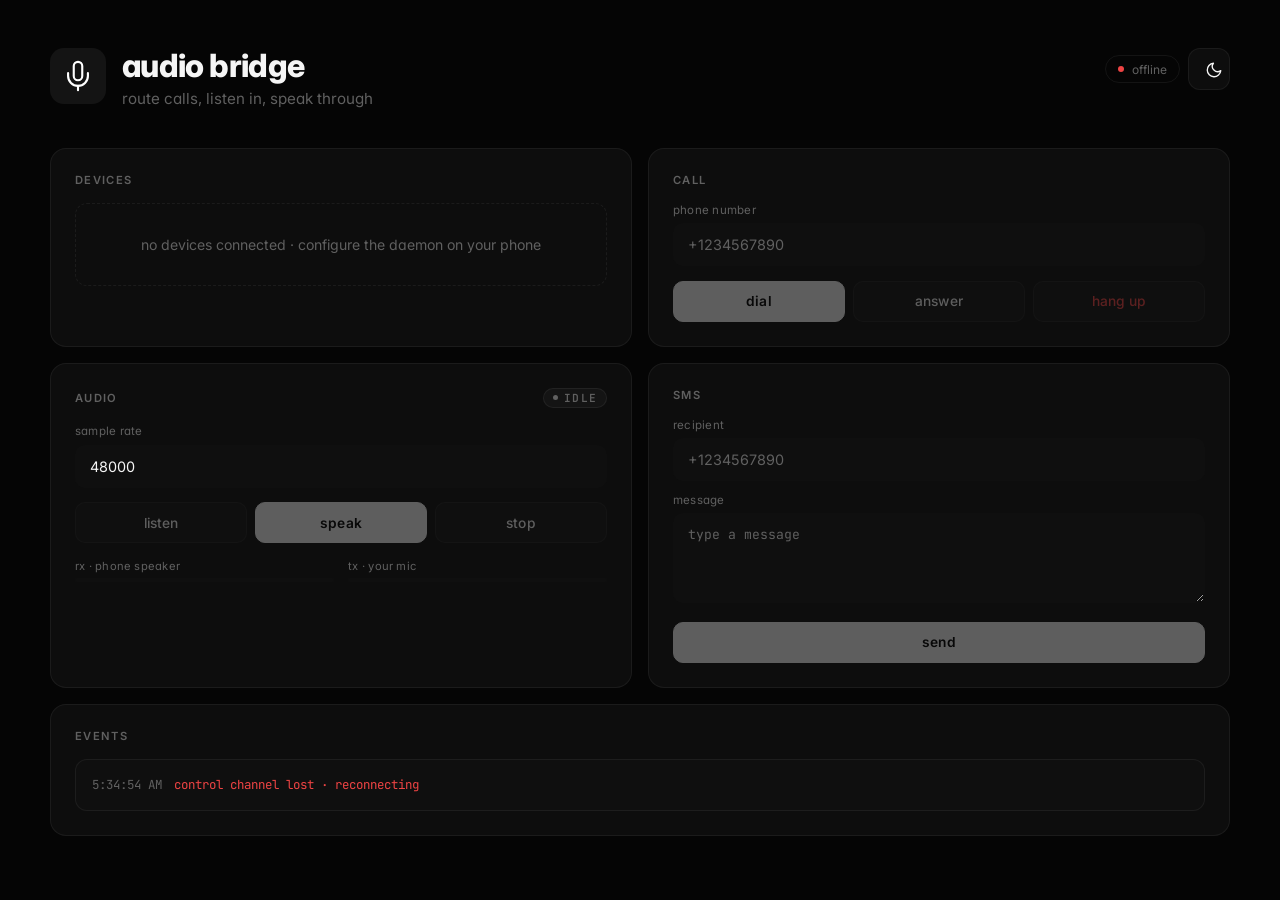
==== server/dashboard.html @ 8f875ea7 "Add web dashboard; enhance build, server, zygisk Adds a full web dashboard (server/dashboard.html) a" ====
<!DOCTYPE html>
<html lang="en" data-theme="dark">
<head>
<meta charset="UTF-8">
<meta name="viewport" content="width=device-width, initial-scale=1.0">
<title>audio bridge</title>
<style>
  @import url('https://fonts.googleapis.com/css2?family=Inter:wght@400;500;600;700;800&family=JetBrains+Mono:wght@400;500&display=swap');

  :root[data-theme='dark'] {
    --bg: #050505;
    --card: #0d0d0d;
    --card-hover: #111;
    --border: rgba(255,255,255,0.06);
    --border-strong: rgba(255,255,255,0.12);
    --text: #f5f5f5;
    --dim: #a0a0a0;
    --muted: #606060;
    --accent: #f5f5f5;
    --accent-text: #000;
    --chip: #141414;
    --chip-hover: #1a1a1a;
    --input-bg: #0f0f0f;
    --danger: #ef4444;
    --good: #4ade80;
  }
  :root[data-theme='light'] {
    --bg: #f7f7f7;
    --card: #ffffff;
    --card-hover: #fafafa;
    --border: rgba(0,0,0,0.08);
    --border-strong: rgba(0,0,0,0.16);
    --text: #0a0a0a;
    --dim: #525252;
    --muted: #8a8a8a;
    --accent: #0a0a0a;
    --accent-text: #fff;
    --chip: #f0f0f0;
    --chip-hover: #e8e8e8;
    --input-bg: #f4f4f4;
    --danger: #dc2626;
    --good: #16a34a;
  }

  * { margin: 0; padding: 0; box-sizing: border-box; }
  html, body { background: var(--bg); color: var(--text); }
  body {
    font-family: 'Inter', system-ui, sans-serif;
    font-feature-settings: 'ss01', 'cv11';
    min-height: 100vh;
    padding: 3rem 2rem 4rem;
    -webkit-font-smoothing: antialiased;
  }

  .wrap { max-width: 1180px; margin: 0 auto; }

  /* ── header ───────────────────────────────────────── */
  .top {
    display: flex; align-items: flex-start; gap: 1rem;
    margin-bottom: 2.5rem;
  }
  .top-icon {
    width: 56px; height: 56px; border-radius: 14px;
    background: var(--chip) url("data:image/svg+xml;utf8,<svg xmlns='http://www.w3.org/2000/svg' viewBox='0 0 24 24' fill='none' stroke='white' stroke-width='1.5' stroke-linecap='round' stroke-linejoin='round'><path d='M12 2a3 3 0 0 0-3 3v7a3 3 0 0 0 6 0V5a3 3 0 0 0-3-3z'/><path d='M19 10v2a7 7 0 0 1-14 0v-2'/><line x1='12' y1='19' x2='12' y2='22'/></svg>") center/60% no-repeat;
    flex-shrink: 0;
  }
  .top-text h1 {
    font-size: 2rem; font-weight: 800; letter-spacing: -0.02em;
    line-height: 1.1; text-transform: lowercase;
  }
  .top-text p {
    font-size: 0.95rem; color: var(--muted); margin-top: 0.35rem;
  }
  .top-right { margin-left: auto; display: flex; gap: 0.5rem; align-items: center; }
  .connection {
    font-size: 0.75rem; color: var(--muted); padding: 0.35rem 0.75rem;
    border: 1px solid var(--border); border-radius: 999px;
    display: flex; align-items: center; gap: 0.5rem;
  }
  .connection .dot { width: 6px; height: 6px; border-radius: 50%; background: var(--muted); }
  .connection.online .dot { background: var(--good); box-shadow: 0 0 6px var(--good); }
  .connection.offline .dot { background: var(--danger); }
  .theme-toggle {
    width: 42px; height: 42px; border-radius: 12px;
    background: var(--card); border: 1px solid var(--border);
    cursor: pointer; display: grid; place-items: center;
    color: var(--text); transition: background 0.15s, border-color 0.15s;
  }
  .theme-toggle:hover { background: var(--chip); border-color: var(--border-strong); }
  .theme-toggle svg { width: 18px; height: 18px; }

  /* ── grid / cards ─────────────────────────────────── */
  .grid {
    display: grid; grid-template-columns: 1fr 1fr; gap: 1rem;
  }
  .card {
    background: var(--card); border: 1px solid var(--border);
    border-radius: 16px; padding: 1.5rem;
    transition: border-color 0.15s, background 0.15s;
  }
  .card:hover { border-color: var(--border-strong); }
  .card.full { grid-column: 1 / -1; }

  .label {
    font-size: 0.7rem; font-weight: 600; color: var(--muted);
    text-transform: uppercase; letter-spacing: 0.12em;
    margin-bottom: 1rem;
  }

  /* ── form controls ────────────────────────────────── */
  .field { margin-bottom: 0.75rem; }
  .field label {
    display: block; font-size: 0.72rem; color: var(--muted);
    text-transform: lowercase; letter-spacing: 0.02em;
    margin-bottom: 0.4rem;
  }
  input[type=text], input[type=tel], input[type=number], textarea {
    width: 100%; background: var(--input-bg); border: 1px solid transparent;
    border-radius: 10px; padding: 0.75rem 0.9rem;
    color: var(--text); font-family: inherit; font-size: 0.9rem;
    outline: none; transition: border-color 0.15s, background 0.15s;
  }
  input::placeholder, textarea::placeholder { color: var(--muted); }
  input:focus, textarea:focus { border-color: var(--border-strong); background: var(--chip); }
  textarea { resize: vertical; min-height: 90px; font-family: 'JetBrains Mono', monospace; font-size: 0.82rem; }

  /* ── buttons ──────────────────────────────────────── */
  .btn-row { display: flex; gap: 0.5rem; margin-top: 0.9rem; flex-wrap: wrap; }
  button {
    flex: 1; min-width: 0; padding: 0.72rem 1rem;
    border: 1px solid var(--border); border-radius: 10px;
    background: var(--chip); color: var(--text);
    font-family: inherit; font-weight: 500; font-size: 0.86rem;
    cursor: pointer; transition: all 0.15s;
    text-transform: lowercase; letter-spacing: 0.01em;
  }
  button:hover:not(:disabled) { background: var(--chip-hover); border-color: var(--border-strong); }
  button:active:not(:disabled) { transform: translateY(1px); }
  button:disabled { opacity: 0.35; cursor: not-allowed; }

  .btn-primary {
    background: var(--accent); color: var(--accent-text);
    border-color: var(--accent); font-weight: 600;
  }
  .btn-primary:hover:not(:disabled) { background: var(--accent); border-color: var(--accent); filter: brightness(0.92); }
  .btn-danger { color: var(--danger); }
  .btn-danger:hover:not(:disabled) { background: rgba(239,68,68,0.08); border-color: rgba(239,68,68,0.3); }

  /* ── device list ──────────────────────────────────── */
  .devices { display: flex; flex-direction: column; gap: 0.5rem; }
  .device {
    padding: 0.85rem 1rem; border: 1px solid var(--border);
    border-radius: 12px; cursor: pointer; transition: all 0.15s;
    background: var(--chip);
  }
  .device:hover { background: var(--chip-hover); border-color: var(--border-strong); }
  .device.selected {
    border-color: var(--text); background: var(--chip-hover);
  }
  .device-name { font-weight: 600; font-size: 0.92rem; }
  .device-meta {
    font-size: 0.72rem; color: var(--muted); margin-top: 0.25rem;
    font-family: 'JetBrains Mono', monospace;
  }
  .device-state {
    font-size: 0.75rem; margin-top: 0.35rem;
    color: var(--dim);
  }
  .device.calling .device-state { color: var(--good); }
  .empty {
    padding: 2rem 1rem; color: var(--muted); font-size: 0.88rem;
    text-align: center; border: 1px dashed var(--border); border-radius: 12px;
  }

  /* ── audio bridge card ────────────────────────────── */
  .row { display: flex; gap: 0.75rem; align-items: flex-end; }
  .row > * { flex: 1; }
  .meters { display: grid; grid-template-columns: 1fr 1fr; gap: 0.9rem; margin-top: 1rem; }
  .meter { }
  .meter-label {
    font-size: 0.7rem; color: var(--muted); text-transform: lowercase;
    margin-bottom: 0.3rem; letter-spacing: 0.02em;
  }
  .meter-bar {
    height: 4px; background: var(--input-bg); border-radius: 999px; overflow: hidden;
  }
  .meter-fill { height: 100%; background: var(--text); width: 0%; transition: width 0.08s linear; }
  .badge {
    font-size: 0.7rem; color: var(--muted); padding: 0.15rem 0.55rem;
    background: var(--chip); border: 1px solid var(--border);
    border-radius: 999px; display: inline-flex; align-items: center; gap: 0.35rem;
    font-family: 'JetBrains Mono', monospace;
  }
  .badge .dot { width: 5px; height: 5px; border-radius: 50%; background: var(--muted); }
  .badge.live .dot { background: var(--good); box-shadow: 0 0 5px var(--good); }

  /* ── log ──────────────────────────────────────────── */
  .log {
    background: var(--input-bg); border: 1px solid var(--border);
    border-radius: 12px; padding: 0.9rem 1rem;
    font-family: 'JetBrains Mono', monospace; font-size: 0.78rem;
    max-height: 240px; overflow-y: auto; color: var(--dim);
    line-height: 1.7;
  }
  .log-entry { word-break: break-word; }
  .log-entry .t { color: var(--muted); margin-right: 0.75rem; }
  .log-entry.event .m { color: var(--good); }
  .log-entry.error .m { color: var(--danger); }
  .log-entry.audio .m { color: #a78bfa; }

  @media (max-width: 820px) {
    body { padding: 1.5rem 1rem 3rem; }
    .grid { grid-template-columns: 1fr; }
    .top-text h1 { font-size: 1.5rem; }
  }
</style>
</head>
<body>
<div class="wrap">

  <!-- header -->
  <div class="top">
    <div class="top-icon"></div>
    <div class="top-text">
      <h1>audio bridge</h1>
      <p>route calls, listen in, speak through</p>
    </div>
    <div class="top-right">
      <div class="connection offline" id="conn"><span class="dot"></span><span id="conn-text">offline</span></div>
      <button class="theme-toggle" id="theme-toggle" title="toggle theme">
        <svg id="icon-moon" viewBox="0 0 24 24" fill="none" stroke="currentColor" stroke-width="1.8" stroke-linecap="round" stroke-linejoin="round">
          <path d="M21 12.79A9 9 0 1 1 11.21 3 7 7 0 0 0 21 12.79z"/>
        </svg>
      </button>
    </div>
  </div>

  <div class="grid">

    <!-- devices -->
    <div class="card">
      <div class="label">devices</div>
      <div class="devices" id="devices">
        <div class="empty">no devices connected · configure the daemon on your phone</div>
      </div>
    </div>

    <!-- calls -->
    <div class="card">
      <div class="label">call</div>
      <div class="field">
        <label>phone number</label>
        <input type="tel" id="phone-number" placeholder="+1234567890">
      </div>
      <div class="btn-row">
        <button class="btn-primary" id="btn-dial" disabled>dial</button>
        <button id="btn-answer" disabled>answer</button>
        <button class="btn-danger" id="btn-hangup" disabled>hang up</button>
      </div>
    </div>

    <!-- audio bridge -->
    <div class="card">
      <div class="label" style="display:flex; align-items:center; justify-content:space-between;">
        <span>audio</span>
        <span class="badge" id="audio-badge"><span class="dot"></span><span id="audio-state">idle</span></span>
      </div>
      <div class="row">
        <div class="field" style="margin:0;">
          <label>sample rate</label>
          <input type="number" id="audio-rate" value="48000" min="8000" max="96000" step="100">
        </div>
      </div>
      <div class="btn-row">
        <button id="btn-listen" disabled>listen</button>
        <button class="btn-primary" id="btn-mic" disabled>speak</button>
        <button id="btn-stop" disabled>stop</button>
      </div>
      <div class="meters">
        <div class="meter">
          <div class="meter-label">rx · phone speaker</div>
          <div class="meter-bar"><div class="meter-fill" id="meter-rx"></div></div>
        </div>
        <div class="meter">
          <div class="meter-label">tx · your mic</div>
          <div class="meter-bar"><div class="meter-fill" id="meter-tx"></div></div>
        </div>
      </div>
    </div>

    <!-- sms -->
    <div class="card">
      <div class="label">sms</div>
      <div class="field">
        <label>recipient</label>
        <input type="tel" id="sms-number" placeholder="+1234567890">
      </div>
      <div class="field">
        <label>message</label>
        <textarea id="sms-message" placeholder="type a message"></textarea>
      </div>
      <div class="btn-row">
        <button class="btn-primary" id="btn-sms" disabled>send</button>
      </div>
    </div>

    <!-- log -->
    <div class="card full">
      <div class="label">events</div>
      <div class="log" id="log"></div>
    </div>

  </div>
</div>

<script>
// ─── theme toggle ────────────────────────────────────────────────
const themeBtn = document.getElementById('theme-toggle');
const iconMoon = document.getElementById('icon-moon');
const savedTheme = localStorage.getItem('ab-theme') || 'dark';
document.documentElement.setAttribute('data-theme', savedTheme);
function paintThemeIcon() {
  const t = document.documentElement.getAttribute('data-theme');
  iconMoon.innerHTML = t === 'dark'
    ? '<path d="M21 12.79A9 9 0 1 1 11.21 3 7 7 0 0 0 21 12.79z"/>'
    : '<circle cx="12" cy="12" r="4"/><path d="M12 2v2M12 20v2M4.93 4.93l1.41 1.41M17.66 17.66l1.41 1.41M2 12h2M20 12h2M4.93 19.07l1.41-1.41M17.66 6.34l1.41-1.41"/>';
}
paintThemeIcon();
themeBtn.onclick = () => {
  const t = document.documentElement.getAttribute('data-theme');
  const next = t === 'dark' ? 'light' : 'dark';
  document.documentElement.setAttribute('data-theme', next);
  localStorage.setItem('ab-theme', next);
  paintThemeIcon();
};

// ─── event log ───────────────────────────────────────────────────
function addLog(msg, type='info') {
  const area = document.getElementById('log');
  const entry = document.createElement('div');
  entry.className = 'log-entry ' + type;
  const t = new Date().toLocaleTimeString();
  entry.innerHTML = `<span class="t">${t}</span><span class="m">${msg}</span>`;
  area.appendChild(entry);
  area.scrollTop = area.scrollHeight;
  while (area.childElementCount > 250) area.removeChild(area.firstChild);
}

// ─── control ws ──────────────────────────────────────────────────
let ws = null;
let selectedDevice = null;

function setConn(online) {
  const el = document.getElementById('conn');
  el.className = 'connection ' + (online ? 'online' : 'offline');
  document.getElementById('conn-text').textContent = online ? 'online' : 'offline';
}

function updateButtons() {
  const has = !!selectedDevice;
  for (const id of ['btn-dial','btn-answer','btn-hangup','btn-sms','btn-listen','btn-mic']) {
    document.getElementById(id).disabled = !has;
  }
}

function renderDevices(devices) {
  const container = document.getElementById('devices');
  if (!devices || devices.length === 0) {
    container.innerHTML = '<div class="empty">no devices connected · configure the daemon on your phone</div>';
    selectedDevice = null;
    updateButtons();
    return;
  }
  let foundSelected = false;
  container.innerHTML = '';
  for (const d of devices) {
    if (selectedDevice === d.id) foundSelected = true;
    const item = document.createElement('div');
    const calling = d.state && d.state !== 'IDLE';
    item.className = 'device' + (selectedDevice === d.id ? ' selected' : '') + (calling ? ' calling' : '');
    item.innerHTML =
      `<div class="device-name">${d.name || d.id}</div>` +
      `<div class="device-meta">${d.id}${d.android ? ' · android ' + d.android : ''}</div>` +
      `<div class="device-state">${(d.state || 'idle').toLowerCase()}${d.number ? ' · ' + d.number : ''}</div>`;
    item.onclick = () => { selectedDevice = d.id; renderDevices(devices); updateButtons(); };
    container.appendChild(item);
  }
  if (!foundSelected) { selectedDevice = devices[0].id; renderDevices(devices); }
  updateButtons();
}

function connectUI() {
  const proto = location.protocol === 'https:' ? 'wss' : 'ws';
  ws = new WebSocket(proto + '://' + location.host + '/ws/ui');
  ws.onopen = () => { setConn(true); addLog('control channel open', 'event'); };
  ws.onclose = () => { setConn(false); addLog('control channel lost · reconnecting', 'error'); setTimeout(connectUI, 3000); };
  ws.onmessage = (e) => {
    const data = JSON.parse(e.data);
    if (data.type === 'state_update') renderDevices(data.devices);
    else if (data.event || data.type) addLog(JSON.stringify(data), 'event');
  };
}

document.getElementById('btn-dial').onclick = () => {
  const num = document.getElementById('phone-number').value.trim();
  if (!num || !selectedDevice) return;
  ws.send(JSON.stringify({ command: 'dial', device_id: selectedDevice, number: num }));
  addLog(`dial → ${num}`);
};
document.getElementById('btn-answer').onclick = () => {
  if (!selectedDevice) return;
  ws.send(JSON.stringify({ command: 'answer', device_id: selectedDevice }));
};
document.getElementById('btn-hangup').onclick = () => {
  if (!selectedDevice) return;
  ws.send(JSON.stringify({ command: 'hangup', device_id: selectedDevice }));
};
document.getElementById('btn-sms').onclick = () => {
  const num = document.getElementById('sms-number').value.trim();
  const msg = document.getElementById('sms-message').value.trim();
  if (!num || !msg || !selectedDevice) return;
  ws.send(JSON.stringify({ command: 'send_sms', device_id: selectedDevice, number: num, message: msg }));
  document.getElementById('sms-message').value = '';
  addLog(`sms → ${num}`);
};

// ─── audio ───────────────────────────────────────────────────────
let audioWs = null;
let audioCtx = null;
let playNode = null;
let micStream = null;
let micNode = null;
let playHead = 0;

function setAudioState(label) {
  const b = document.getElementById('audio-badge');
  document.getElementById('audio-state').textContent = label;
  b.classList.toggle('live', label !== 'idle');
}

function peakMeter(id, pcm16) {
  let peak = 0;
  for (let i = 0; i < pcm16.length; i++) {
    const v = Math.abs(pcm16[i]);
    if (v > peak) peak = v;
  }
  const pct = Math.min(100, (peak / 32768) * 200);
  document.getElementById(id).style.width = pct + '%';
}

async function ensureAudioCtx(rate) {
  if (audioCtx && audioCtx.sampleRate === rate) return;
  if (audioCtx) await audioCtx.close();
  audioCtx = new (window.AudioContext || window.webkitAudioContext)({ sampleRate: rate });
  const workletSrc = `
    class MicProc extends AudioWorkletProcessor {
      process(inputs) {
        const ch = inputs[0][0];
        if (!ch) return true;
        const out = new Int16Array(ch.length);
        for (let i = 0; i < ch.length; i++) {
          let s = Math.max(-1, Math.min(1, ch[i]));
          out[i] = s < 0 ? s * 0x8000 : s * 0x7fff;
        }
        this.port.postMessage(out.buffer, [out.buffer]);
        return true;
      }
    }
    registerProcessor('mic-proc', MicProc);
  `;
  const blob = new Blob([workletSrc], { type: 'application/javascript' });
  await audioCtx.audioWorklet.addModule(URL.createObjectURL(blob));
  playNode = audioCtx.createGain();
  playNode.connect(audioCtx.destination);
}

function scheduleRxPCM(pcm16, rate) {
  if (!audioCtx) return;
  const buf = audioCtx.createBuffer(1, pcm16.length, rate);
  const data = buf.getChannelData(0);
  for (let i = 0; i < pcm16.length; i++) data[i] = pcm16[i] / 32768;
  const src = audioCtx.createBufferSource();
  src.buffer = buf;
  src.connect(playNode);
  const now = audioCtx.currentTime;
  if (playHead < now + 0.05) playHead = now + 0.05;
  src.start(playHead);
  playHead += buf.duration;
}

async function startAudio(withMic) {
  if (!selectedDevice) return;
  const rate = parseInt(document.getElementById('audio-rate').value, 10) || 48000;
  await ensureAudioCtx(rate);
  if (audioCtx.state === 'suspended') await audioCtx.resume();

  const proto = location.protocol === 'https:' ? 'wss' : 'ws';
  const url = proto + '://' + location.host + '/ws/audio/' + selectedDevice +
              '?rate=' + rate + '&dir=' + (withMic ? 'both' : 'listen');
  audioWs = new WebSocket(url);
  audioWs.binaryType = 'arraybuffer';
  audioWs.onopen = () => {
    addLog(`audio stream open @ ${rate}Hz (${withMic ? 'duplex' : 'listen'})`, 'audio');
    setAudioState(withMic ? 'duplex' : 'listen');
  };
  audioWs.onclose = () => { addLog('audio stream closed', 'audio'); stopAudio(); };
  audioWs.onerror = () => { addLog('audio stream error', 'error'); };
  audioWs.onmessage = (e) => {
    const pcm = new Int16Array(e.data);
    peakMeter('meter-rx', pcm);
    scheduleRxPCM(pcm, rate);
  };

  if (withMic) {
    micStream = await navigator.mediaDevices.getUserMedia({
      audio: { echoCancellation: true, noiseSuppression: true, sampleRate: rate, channelCount: 1 }
    });
    const source = audioCtx.createMediaStreamSource(micStream);
    micNode = new AudioWorkletNode(audioCtx, 'mic-proc');
    micNode.port.onmessage = (ev) => {
      const pcm = new Int16Array(ev.data);
      peakMeter('meter-tx', pcm);
      if (audioWs && audioWs.readyState === WebSocket.OPEN) audioWs.send(ev.data);
    };
    source.connect(micNode);
  }

  document.getElementById('btn-stop').disabled = false;
  document.getElementById('btn-listen').disabled = true;
  document.getElementById('btn-mic').disabled = true;
}

function stopAudio() {
  if (audioWs) { try { audioWs.close(); } catch (e) {} audioWs = null; }
  if (micNode) { try { micNode.disconnect(); } catch (e) {} micNode = null; }
  if (micStream) { micStream.getTracks().forEach(t => t.stop()); micStream = null; }
  playHead = 0;
  setAudioState('idle');
  document.getElementById('btn-stop').disabled = true;
  document.getElementById('btn-listen').disabled = !selectedDevice;
  document.getElementById('btn-mic').disabled = !selectedDevice;
  document.getElementById('meter-rx').style.width = '0%';
  document.getElementById('meter-tx').style.width = '0%';
}

document.getElementById('btn-listen').onclick = () => startAudio(false);
document.getElementById('btn-mic').onclick = () => startAudio(true);
document.getElementById('btn-stop').onclick = () => stopAudio();

connectUI();
</script>
</body>
</html>
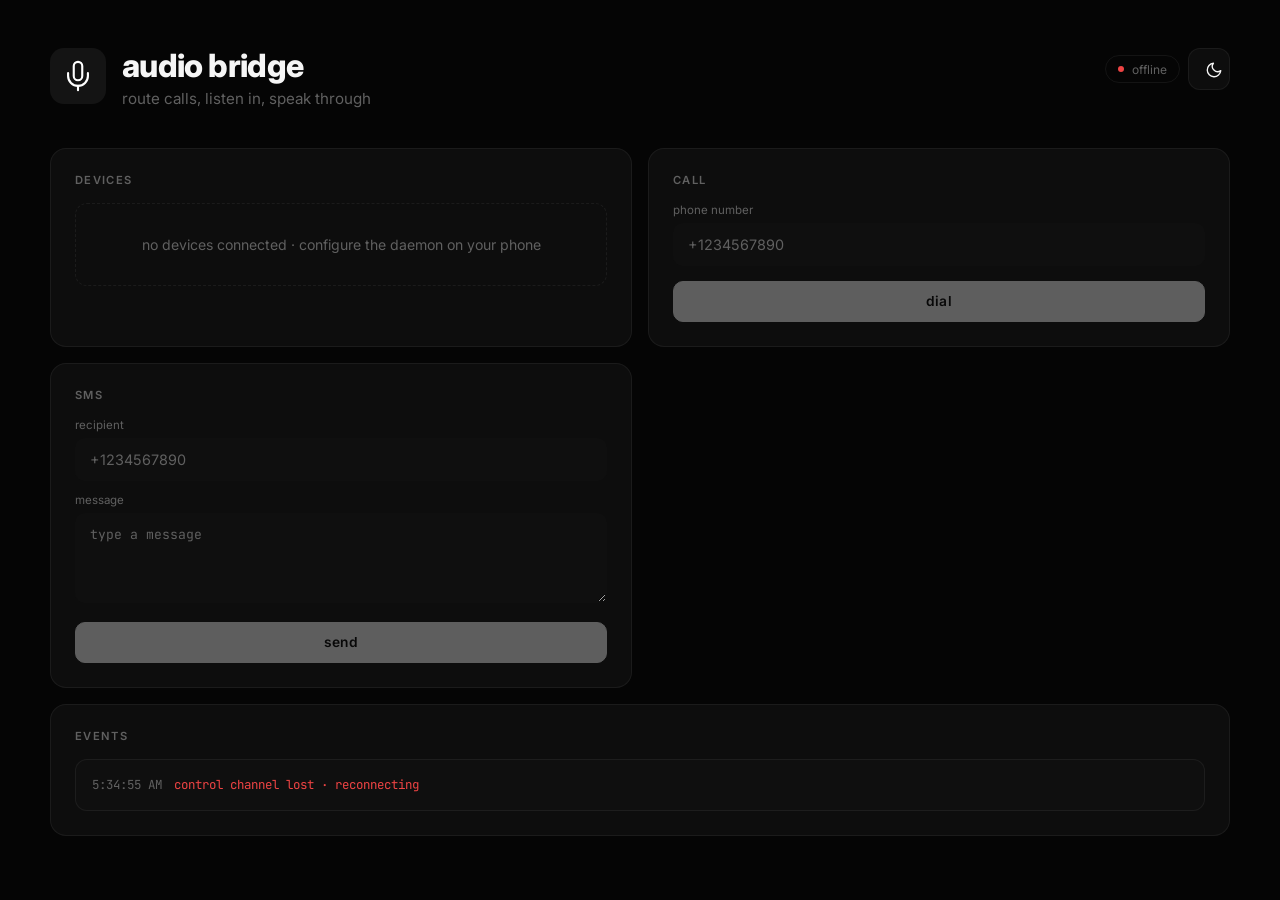
==== commit 46ae6f51: "Support call mute, richer call state, UI updates Add mute support and a richer call-state machine ac" ====
--- a/server/dashboard.html
+++ b/server/dashboard.html
@@ -8,217 +8,184 @@
   @import url('https://fonts.googleapis.com/css2?family=Inter:wght@400;500;600;700;800&family=JetBrains+Mono:wght@400;500&display=swap');
 
   :root[data-theme='dark'] {
-    --bg: #050505;
-    --card: #0d0d0d;
-    --card-hover: #111;
-    --border: rgba(255,255,255,0.06);
-    --border-strong: rgba(255,255,255,0.12);
-    --text: #f5f5f5;
-    --dim: #a0a0a0;
-    --muted: #606060;
-    --accent: #f5f5f5;
-    --accent-text: #000;
-    --chip: #141414;
-    --chip-hover: #1a1a1a;
-    --input-bg: #0f0f0f;
-    --danger: #ef4444;
-    --good: #4ade80;
+    --bg: #050505; --card: #0d0d0d; --card-hover: #111;
+    --border: rgba(255,255,255,0.06); --border-strong: rgba(255,255,255,0.12);
+    --text: #f5f5f5; --dim: #a0a0a0; --muted: #606060;
+    --accent: #f5f5f5; --accent-text: #000;
+    --chip: #141414; --chip-hover: #1a1a1a; --input-bg: #0f0f0f;
+    --danger: #ef4444; --good: #4ade80; --warn: #f59e0b;
+    --scrim: rgba(0,0,0,0.7);
   }
   :root[data-theme='light'] {
-    --bg: #f7f7f7;
-    --card: #ffffff;
-    --card-hover: #fafafa;
-    --border: rgba(0,0,0,0.08);
-    --border-strong: rgba(0,0,0,0.16);
-    --text: #0a0a0a;
-    --dim: #525252;
-    --muted: #8a8a8a;
-    --accent: #0a0a0a;
-    --accent-text: #fff;
-    --chip: #f0f0f0;
-    --chip-hover: #e8e8e8;
-    --input-bg: #f4f4f4;
-    --danger: #dc2626;
-    --good: #16a34a;
+    --bg: #f7f7f7; --card: #ffffff; --card-hover: #fafafa;
+    --border: rgba(0,0,0,0.08); --border-strong: rgba(0,0,0,0.16);
+    --text: #0a0a0a; --dim: #525252; --muted: #8a8a8a;
+    --accent: #0a0a0a; --accent-text: #fff;
+    --chip: #f0f0f0; --chip-hover: #e8e8e8; --input-bg: #f4f4f4;
+    --danger: #dc2626; --good: #16a34a; --warn: #d97706;
+    --scrim: rgba(255,255,255,0.6);
   }
 
   * { margin: 0; padding: 0; box-sizing: border-box; }
   html, body { background: var(--bg); color: var(--text); }
-  body {
-    font-family: 'Inter', system-ui, sans-serif;
-    font-feature-settings: 'ss01', 'cv11';
-    min-height: 100vh;
-    padding: 3rem 2rem 4rem;
-    -webkit-font-smoothing: antialiased;
-  }
-
+  body { font-family: 'Inter', system-ui, sans-serif; min-height: 100vh;
+         padding: 3rem 2rem 4rem; -webkit-font-smoothing: antialiased; }
   .wrap { max-width: 1180px; margin: 0 auto; }
 
-  /* ── header ───────────────────────────────────────── */
-  .top {
-    display: flex; align-items: flex-start; gap: 1rem;
-    margin-bottom: 2.5rem;
-  }
-  .top-icon {
-    width: 56px; height: 56px; border-radius: 14px;
-    background: var(--chip) url("data:image/svg+xml;utf8,<svg xmlns='http://www.w3.org/2000/svg' viewBox='0 0 24 24' fill='none' stroke='white' stroke-width='1.5' stroke-linecap='round' stroke-linejoin='round'><path d='M12 2a3 3 0 0 0-3 3v7a3 3 0 0 0 6 0V5a3 3 0 0 0-3-3z'/><path d='M19 10v2a7 7 0 0 1-14 0v-2'/><line x1='12' y1='19' x2='12' y2='22'/></svg>") center/60% no-repeat;
-    flex-shrink: 0;
-  }
-  .top-text h1 {
-    font-size: 2rem; font-weight: 800; letter-spacing: -0.02em;
-    line-height: 1.1; text-transform: lowercase;
-  }
-  .top-text p {
-    font-size: 0.95rem; color: var(--muted); margin-top: 0.35rem;
-  }
+  /* header */
+  .top { display: flex; align-items: flex-start; gap: 1rem; margin-bottom: 2.5rem; }
+  .top-icon { width: 56px; height: 56px; border-radius: 14px;
+    background: var(--chip) url("data:image/svg+xml;utf8,<svg xmlns='http://www.w3.org/2000/svg' viewBox='0 0 24 24' fill='none' stroke='white' stroke-width='1.5' stroke-linecap='round' stroke-linejoin='round'><path d='M12 2a3 3 0 0 0-3 3v7a3 3 0 0 0 6 0V5a3 3 0 0 0-3-3z'/><path d='M19 10v2a7 7 0 0 1-14 0v-2'/><line x1='12' y1='19' x2='12' y2='22'/></svg>") center/60% no-repeat; flex-shrink: 0; }
+  .top-text h1 { font-size: 2rem; font-weight: 800; letter-spacing: -0.02em;
+                 line-height: 1.1; text-transform: lowercase; }
+  .top-text p { font-size: 0.95rem; color: var(--muted); margin-top: 0.35rem; }
   .top-right { margin-left: auto; display: flex; gap: 0.5rem; align-items: center; }
-  .connection {
-    font-size: 0.75rem; color: var(--muted); padding: 0.35rem 0.75rem;
-    border: 1px solid var(--border); border-radius: 999px;
-    display: flex; align-items: center; gap: 0.5rem;
-  }
+  .connection { font-size: 0.75rem; color: var(--muted);
+    padding: 0.35rem 0.75rem; border: 1px solid var(--border); border-radius: 999px;
+    display: flex; align-items: center; gap: 0.5rem; }
   .connection .dot { width: 6px; height: 6px; border-radius: 50%; background: var(--muted); }
   .connection.online .dot { background: var(--good); box-shadow: 0 0 6px var(--good); }
   .connection.offline .dot { background: var(--danger); }
-  .theme-toggle {
-    width: 42px; height: 42px; border-radius: 12px;
-    background: var(--card); border: 1px solid var(--border);
-    cursor: pointer; display: grid; place-items: center;
-    color: var(--text); transition: background 0.15s, border-color 0.15s;
-  }
+  .theme-toggle { width: 42px; height: 42px; border-radius: 12px;
+    background: var(--card); border: 1px solid var(--border); cursor: pointer;
+    display: grid; place-items: center; color: var(--text); }
   .theme-toggle:hover { background: var(--chip); border-color: var(--border-strong); }
   .theme-toggle svg { width: 18px; height: 18px; }
 
-  /* ── grid / cards ─────────────────────────────────── */
-  .grid {
-    display: grid; grid-template-columns: 1fr 1fr; gap: 1rem;
-  }
-  .card {
-    background: var(--card); border: 1px solid var(--border);
-    border-radius: 16px; padding: 1.5rem;
-    transition: border-color 0.15s, background 0.15s;
-  }
+  /* grid */
+  .grid { display: grid; grid-template-columns: 1fr 1fr; gap: 1rem; }
+  .card { background: var(--card); border: 1px solid var(--border);
+          border-radius: 16px; padding: 1.5rem; transition: border-color 0.15s; }
   .card:hover { border-color: var(--border-strong); }
   .card.full { grid-column: 1 / -1; }
-
-  .label {
-    font-size: 0.7rem; font-weight: 600; color: var(--muted);
-    text-transform: uppercase; letter-spacing: 0.12em;
-    margin-bottom: 1rem;
-  }
-
-  /* ── form controls ────────────────────────────────── */
+  .card.hidden { display: none; }
+
+  .label { font-size: 0.7rem; font-weight: 600; color: var(--muted);
+           text-transform: uppercase; letter-spacing: 0.12em; margin-bottom: 1rem; }
+
+  /* form */
   .field { margin-bottom: 0.75rem; }
-  .field label {
-    display: block; font-size: 0.72rem; color: var(--muted);
-    text-transform: lowercase; letter-spacing: 0.02em;
-    margin-bottom: 0.4rem;
-  }
+  .field label { display: block; font-size: 0.72rem; color: var(--muted);
+                 text-transform: lowercase; margin-bottom: 0.4rem; }
   input[type=text], input[type=tel], input[type=number], textarea {
     width: 100%; background: var(--input-bg); border: 1px solid transparent;
-    border-radius: 10px; padding: 0.75rem 0.9rem;
-    color: var(--text); font-family: inherit; font-size: 0.9rem;
-    outline: none; transition: border-color 0.15s, background 0.15s;
+    border-radius: 10px; padding: 0.75rem 0.9rem; color: var(--text);
+    font-family: inherit; font-size: 0.9rem; outline: none;
+    transition: border-color 0.15s, background 0.15s;
   }
   input::placeholder, textarea::placeholder { color: var(--muted); }
   input:focus, textarea:focus { border-color: var(--border-strong); background: var(--chip); }
-  textarea { resize: vertical; min-height: 90px; font-family: 'JetBrains Mono', monospace; font-size: 0.82rem; }
-
-  /* ── buttons ──────────────────────────────────────── */
+  textarea { resize: vertical; min-height: 90px;
+             font-family: 'JetBrains Mono', monospace; font-size: 0.82rem; }
+
+  /* buttons */
   .btn-row { display: flex; gap: 0.5rem; margin-top: 0.9rem; flex-wrap: wrap; }
-  button {
-    flex: 1; min-width: 0; padding: 0.72rem 1rem;
+  button { flex: 1; min-width: 0; padding: 0.72rem 1rem;
     border: 1px solid var(--border); border-radius: 10px;
     background: var(--chip); color: var(--text);
     font-family: inherit; font-weight: 500; font-size: 0.86rem;
     cursor: pointer; transition: all 0.15s;
-    text-transform: lowercase; letter-spacing: 0.01em;
-  }
+    text-transform: lowercase; letter-spacing: 0.01em; }
   button:hover:not(:disabled) { background: var(--chip-hover); border-color: var(--border-strong); }
   button:active:not(:disabled) { transform: translateY(1px); }
   button:disabled { opacity: 0.35; cursor: not-allowed; }
-
-  .btn-primary {
-    background: var(--accent); color: var(--accent-text);
-    border-color: var(--accent); font-weight: 600;
-  }
-  .btn-primary:hover:not(:disabled) { background: var(--accent); border-color: var(--accent); filter: brightness(0.92); }
-  .btn-danger { color: var(--danger); }
-  .btn-danger:hover:not(:disabled) { background: rgba(239,68,68,0.08); border-color: rgba(239,68,68,0.3); }
-
-  /* ── device list ──────────────────────────────────── */
+  .btn-primary { background: var(--accent); color: var(--accent-text);
+                 border-color: var(--accent); font-weight: 600; }
+  .btn-primary:hover:not(:disabled) { filter: brightness(0.92); }
+  .btn-danger { color: var(--danger); border-color: rgba(239,68,68,0.25); }
+  .btn-danger:hover:not(:disabled) { background: rgba(239,68,68,0.12); border-color: rgba(239,68,68,0.5); }
+  .btn-good   { color: var(--good); border-color: rgba(74,222,128,0.25); }
+  .btn-good:hover:not(:disabled) { background: rgba(74,222,128,0.12); border-color: rgba(74,222,128,0.5); }
+
+  /* devices */
   .devices { display: flex; flex-direction: column; gap: 0.5rem; }
-  .device {
-    padding: 0.85rem 1rem; border: 1px solid var(--border);
-    border-radius: 12px; cursor: pointer; transition: all 0.15s;
-    background: var(--chip);
-  }
+  .device { padding: 0.85rem 1rem; border: 1px solid var(--border);
+    border-radius: 12px; cursor: pointer; background: var(--chip);
+    position: relative; transition: all 0.15s; }
   .device:hover { background: var(--chip-hover); border-color: var(--border-strong); }
-  .device.selected {
-    border-color: var(--text); background: var(--chip-hover);
-  }
+  .device.selected { border-color: var(--text); background: var(--chip-hover); }
   .device-name { font-weight: 600; font-size: 0.92rem; }
-  .device-meta {
-    font-size: 0.72rem; color: var(--muted); margin-top: 0.25rem;
-    font-family: 'JetBrains Mono', monospace;
-  }
-  .device-state {
-    font-size: 0.75rem; margin-top: 0.35rem;
-    color: var(--dim);
-  }
-  .device.calling .device-state { color: var(--good); }
-  .empty {
-    padding: 2rem 1rem; color: var(--muted); font-size: 0.88rem;
-    text-align: center; border: 1px dashed var(--border); border-radius: 12px;
-  }
-
-  /* ── audio bridge card ────────────────────────────── */
+  .device-meta { font-size: 0.72rem; color: var(--muted); margin-top: 0.25rem;
+                 font-family: 'JetBrains Mono', monospace; }
+  .device-state { font-size: 0.75rem; margin-top: 0.35rem; color: var(--dim); }
+  .device-badge { position: absolute; top: 0.7rem; right: 0.9rem;
+    font-size: 0.7rem; padding: 0.2rem 0.55rem; border-radius: 999px;
+    font-weight: 600; text-transform: lowercase; }
+  .badge-ringing { background: rgba(239,68,68,0.15); color: var(--danger);
+                   border: 1px solid rgba(239,68,68,0.4);
+                   animation: pulse 1.1s ease-in-out infinite; }
+  .badge-dialing { background: rgba(245,158,11,0.15); color: var(--warn);
+                   border: 1px solid rgba(245,158,11,0.4); }
+  .badge-active  { background: rgba(74,222,128,0.15); color: var(--good);
+                   border: 1px solid rgba(74,222,128,0.4); }
+  @keyframes pulse {
+    0%, 100% { opacity: 1; }
+    50%      { opacity: 0.5; }
+  }
+  .empty { padding: 2rem 1rem; color: var(--muted); font-size: 0.88rem;
+           text-align: center; border: 1px dashed var(--border); border-radius: 12px; }
+
+  /* audio card (hidden unless in active call) */
   .row { display: flex; gap: 0.75rem; align-items: flex-end; }
   .row > * { flex: 1; }
   .meters { display: grid; grid-template-columns: 1fr 1fr; gap: 0.9rem; margin-top: 1rem; }
-  .meter { }
-  .meter-label {
-    font-size: 0.7rem; color: var(--muted); text-transform: lowercase;
-    margin-bottom: 0.3rem; letter-spacing: 0.02em;
-  }
-  .meter-bar {
-    height: 4px; background: var(--input-bg); border-radius: 999px; overflow: hidden;
-  }
+  .meter-label { font-size: 0.7rem; color: var(--muted); margin-bottom: 0.3rem; }
+  .meter-bar { height: 4px; background: var(--input-bg); border-radius: 999px; overflow: hidden; }
   .meter-fill { height: 100%; background: var(--text); width: 0%; transition: width 0.08s linear; }
-  .badge {
-    font-size: 0.7rem; color: var(--muted); padding: 0.15rem 0.55rem;
-    background: var(--chip); border: 1px solid var(--border);
-    border-radius: 999px; display: inline-flex; align-items: center; gap: 0.35rem;
-    font-family: 'JetBrains Mono', monospace;
-  }
-  .badge .dot { width: 5px; height: 5px; border-radius: 50%; background: var(--muted); }
-  .badge.live .dot { background: var(--good); box-shadow: 0 0 5px var(--good); }
-
-  /* ── log ──────────────────────────────────────────── */
-  .log {
-    background: var(--input-bg); border: 1px solid var(--border);
-    border-radius: 12px; padding: 0.9rem 1rem;
-    font-family: 'JetBrains Mono', monospace; font-size: 0.78rem;
-    max-height: 240px; overflow-y: auto; color: var(--dim);
-    line-height: 1.7;
-  }
-  .log-entry { word-break: break-word; }
+
+  /* log */
+  .log { background: var(--input-bg); border: 1px solid var(--border);
+         border-radius: 12px; padding: 0.9rem 1rem;
+         font-family: 'JetBrains Mono', monospace; font-size: 0.78rem;
+         max-height: 240px; overflow-y: auto; color: var(--dim); line-height: 1.7; }
   .log-entry .t { color: var(--muted); margin-right: 0.75rem; }
   .log-entry.event .m { color: var(--good); }
   .log-entry.error .m { color: var(--danger); }
   .log-entry.audio .m { color: #a78bfa; }
 
+  /* toasts */
+  .toasts { position: fixed; top: 1rem; right: 1rem; display: flex;
+    flex-direction: column; gap: 0.5rem; z-index: 2000; pointer-events: none; }
+  .toast { background: var(--card); border: 1px solid var(--border);
+    border-radius: 10px; padding: 0.7rem 0.9rem; min-width: 220px; max-width: 380px;
+    font-size: 0.85rem; animation: slideIn 0.2s ease-out;
+    pointer-events: auto; cursor: pointer; }
+  .toast.error { border-color: rgba(239,68,68,0.4); }
+  .toast.event { border-color: rgba(74,222,128,0.3); }
+  .toast .t-title { font-weight: 600; margin-bottom: 0.2rem; }
+  .toast.error .t-title { color: var(--danger); }
+  .toast.event .t-title { color: var(--good); }
+  .toast .t-body { color: var(--dim); font-size: 0.78rem;
+                   font-family: 'JetBrains Mono', monospace; }
+  @keyframes slideIn { from { transform: translateX(20px); opacity: 0; }
+                       to   { transform: translateX(0); opacity: 1; } }
+
+  /* modal */
+  .modal-scrim { position: fixed; inset: 0; background: var(--scrim);
+    display: none; align-items: center; justify-content: center;
+    z-index: 1500; backdrop-filter: blur(4px); }
+  .modal-scrim.open { display: flex; }
+  .modal { background: var(--card); border: 1px solid var(--border-strong);
+    border-radius: 20px; padding: 2rem; min-width: 340px; max-width: 460px; }
+  .modal h2 { font-size: 0.75rem; text-transform: uppercase;
+              letter-spacing: 0.14em; color: var(--muted); margin-bottom: 0.4rem; }
+  .modal .number { font-size: 1.8rem; font-weight: 700; letter-spacing: -0.01em;
+                   margin-bottom: 0.3rem; word-break: break-all; }
+  .modal .sub { font-size: 0.82rem; color: var(--dim); margin-bottom: 1.4rem; }
+  .timer { font-family: 'JetBrains Mono', monospace; font-size: 2.6rem;
+           font-weight: 700; letter-spacing: 0.03em; text-align: center;
+           margin: 0.6rem 0 1.4rem; color: var(--good); }
+
   @media (max-width: 820px) {
     body { padding: 1.5rem 1rem 3rem; }
     .grid { grid-template-columns: 1fr; }
     .top-text h1 { font-size: 1.5rem; }
+    .modal { min-width: 80vw; }
   }
 </style>
 </head>
 <body>
 <div class="wrap">
-
-  <!-- header -->
   <div class="top">
     <div class="top-icon"></div>
     <div class="top-text">
@@ -227,8 +194,9 @@
     </div>
     <div class="top-right">
       <div class="connection offline" id="conn"><span class="dot"></span><span id="conn-text">offline</span></div>
-      <button class="theme-toggle" id="theme-toggle" title="toggle theme">
-        <svg id="icon-moon" viewBox="0 0 24 24" fill="none" stroke="currentColor" stroke-width="1.8" stroke-linecap="round" stroke-linejoin="round">
+      <button class="theme-toggle" id="theme-toggle">
+        <svg id="icon-moon" viewBox="0 0 24 24" fill="none" stroke="currentColor" stroke-width="1.8"
+             stroke-linecap="round" stroke-linejoin="round">
           <path d="M21 12.79A9 9 0 1 1 11.21 3 7 7 0 0 0 21 12.79z"/>
         </svg>
       </button>
@@ -236,8 +204,6 @@
   </div>
 
   <div class="grid">
-
-    <!-- devices -->
     <div class="card">
       <div class="label">devices</div>
       <div class="devices" id="devices">
@@ -245,7 +211,6 @@
       </div>
     </div>
 
-    <!-- calls -->
     <div class="card">
       <div class="label">call</div>
       <div class="field">
@@ -254,17 +219,12 @@
       </div>
       <div class="btn-row">
         <button class="btn-primary" id="btn-dial" disabled>dial</button>
-        <button id="btn-answer" disabled>answer</button>
-        <button class="btn-danger" id="btn-hangup" disabled>hang up</button>
       </div>
     </div>
 
-    <!-- audio bridge -->
-    <div class="card">
-      <div class="label" style="display:flex; align-items:center; justify-content:space-between;">
-        <span>audio</span>
-        <span class="badge" id="audio-badge"><span class="dot"></span><span id="audio-state">idle</span></span>
-      </div>
+    <!-- audio card only visible while a call is ACTIVE -->
+    <div class="card hidden" id="card-audio">
+      <div class="label">audio</div>
       <div class="row">
         <div class="field" style="margin:0;">
           <label>sample rate</label>
@@ -272,53 +232,72 @@
         </div>
       </div>
       <div class="btn-row">
-        <button id="btn-listen" disabled>listen</button>
-        <button class="btn-primary" id="btn-mic" disabled>speak</button>
+        <button id="btn-listen">listen</button>
+        <button class="btn-primary" id="btn-mic">speak</button>
         <button id="btn-stop" disabled>stop</button>
       </div>
       <div class="meters">
-        <div class="meter">
-          <div class="meter-label">rx · phone speaker</div>
-          <div class="meter-bar"><div class="meter-fill" id="meter-rx"></div></div>
-        </div>
-        <div class="meter">
-          <div class="meter-label">tx · your mic</div>
-          <div class="meter-bar"><div class="meter-fill" id="meter-tx"></div></div>
-        </div>
+        <div><div class="meter-label">rx · phone speaker</div>
+             <div class="meter-bar"><div class="meter-fill" id="meter-rx"></div></div></div>
+        <div><div class="meter-label">tx · your mic</div>
+             <div class="meter-bar"><div class="meter-fill" id="meter-tx"></div></div></div>
       </div>
     </div>
 
-    <!-- sms -->
     <div class="card">
       <div class="label">sms</div>
-      <div class="field">
-        <label>recipient</label>
-        <input type="tel" id="sms-number" placeholder="+1234567890">
-      </div>
-      <div class="field">
-        <label>message</label>
-        <textarea id="sms-message" placeholder="type a message"></textarea>
-      </div>
+      <div class="field"><label>recipient</label>
+        <input type="tel" id="sms-number" placeholder="+1234567890"></div>
+      <div class="field"><label>message</label>
+        <textarea id="sms-message" placeholder="type a message"></textarea></div>
       <div class="btn-row">
         <button class="btn-primary" id="btn-sms" disabled>send</button>
       </div>
     </div>
 
-    <!-- log -->
     <div class="card full">
       <div class="label">events</div>
       <div class="log" id="log"></div>
     </div>
-
   </div>
 </div>
 
+<!-- toast host -->
+<div class="toasts" id="toasts"></div>
+
+<!-- incoming call modal -->
+<div class="modal-scrim" id="modal-ring">
+  <div class="modal">
+    <h2>incoming call</h2>
+    <div class="number" id="ring-number">+1234567890</div>
+    <div class="sub" id="ring-device">from device</div>
+    <div class="btn-row">
+      <button class="btn-good"  id="btn-answer">answer</button>
+      <button class="btn-danger" id="btn-reject">reject</button>
+    </div>
+  </div>
+</div>
+
+<!-- in-call modal -->
+<div class="modal-scrim" id="modal-call">
+  <div class="modal">
+    <h2 id="call-dir">outgoing</h2>
+    <div class="number" id="call-number">+1234567890</div>
+    <div class="sub" id="call-device">via device</div>
+    <div class="timer" id="call-timer">00:00</div>
+    <div class="btn-row">
+      <button id="btn-mute">mute</button>
+      <button class="btn-danger" id="btn-hangup">hang up</button>
+    </div>
+  </div>
+</div>
+
 <script>
-// ─── theme toggle ────────────────────────────────────────────────
+/* ─── theme toggle ──────────────────────────────────────── */
 const themeBtn = document.getElementById('theme-toggle');
 const iconMoon = document.getElementById('icon-moon');
-const savedTheme = localStorage.getItem('ab-theme') || 'dark';
-document.documentElement.setAttribute('data-theme', savedTheme);
+document.documentElement.setAttribute('data-theme',
+  localStorage.getItem('ab-theme') || 'dark');
 function paintThemeIcon() {
   const t = document.documentElement.getAttribute('data-theme');
   iconMoon.innerHTML = t === 'dark'
@@ -334,21 +313,32 @@
   paintThemeIcon();
 };
 
-// ─── event log ───────────────────────────────────────────────────
+/* ─── log + toasts ──────────────────────────────────────── */
 function addLog(msg, type='info') {
   const area = document.getElementById('log');
-  const entry = document.createElement('div');
-  entry.className = 'log-entry ' + type;
-  const t = new Date().toLocaleTimeString();
-  entry.innerHTML = `<span class="t">${t}</span><span class="m">${msg}</span>`;
-  area.appendChild(entry);
+  const e = document.createElement('div');
+  e.className = 'log-entry ' + type;
+  e.innerHTML = `<span class="t">${new Date().toLocaleTimeString()}</span>`
+              + `<span class="m">${msg}</span>`;
+  area.appendChild(e);
   area.scrollTop = area.scrollHeight;
   while (area.childElementCount > 250) area.removeChild(area.firstChild);
 }
-
-// ─── control ws ──────────────────────────────────────────────────
+function toast(kind, title, body) {
+  const host = document.getElementById('toasts');
+  const t = document.createElement('div');
+  t.className = 'toast ' + (kind || 'event');
+  t.innerHTML = `<div class="t-title">${title}</div><div class="t-body">${body}</div>`;
+  t.onclick = () => t.remove();
+  host.appendChild(t);
+  setTimeout(() => t.remove(), 6000);
+}
+
+/* ─── state ─────────────────────────────────────────────── */
 let ws = null;
 let selectedDevice = null;
+let devicesById = {};
+let callTimerHandle = null;
 
 function setConn(online) {
   const el = document.getElementById('conn');
@@ -356,196 +346,273 @@
   document.getElementById('conn-text').textContent = online ? 'online' : 'offline';
 }
 
-function updateButtons() {
-  const has = !!selectedDevice;
-  for (const id of ['btn-dial','btn-answer','btn-hangup','btn-sms','btn-listen','btn-mic']) {
-    document.getElementById(id).disabled = !has;
-  }
+function currentCall() {
+  const d = selectedDevice && devicesById[selectedDevice];
+  return (d && d.call) ? d.call : { state: 'IDLE', direction: 'unknown', number: '' };
+}
+
+function fmtDuration(ms) {
+  const s = Math.max(0, Math.floor(ms / 1000));
+  const m = Math.floor(s / 60), r = s % 60;
+  return String(m).padStart(2,'0') + ':' + String(r).padStart(2,'0');
+}
+
+/* ─── modals ────────────────────────────────────────────── */
+function closeAllModals() {
+  document.getElementById('modal-ring').classList.remove('open');
+  document.getElementById('modal-call').classList.remove('open');
+  if (callTimerHandle) { clearInterval(callTimerHandle); callTimerHandle = null; }
+}
+function showRingingModal(dev, call) {
+  document.getElementById('ring-number').textContent = call.number || 'unknown';
+  document.getElementById('ring-device').textContent = 'from ' + (dev.name || dev.id);
+  document.getElementById('modal-ring').classList.add('open');
+  document.getElementById('modal-call').classList.remove('open');
+}
+function showCallModal(dev, call) {
+  document.getElementById('call-dir').textContent =
+    call.direction === 'incoming' ? 'incoming call' : 'outgoing call';
+  document.getElementById('call-number').textContent = call.number || 'unknown';
+  document.getElementById('call-device').textContent = 'via ' + (dev.name || dev.id);
+  document.getElementById('btn-mute').textContent = call.muted ? 'unmute' : 'mute';
+  document.getElementById('modal-call').classList.add('open');
+  document.getElementById('modal-ring').classList.remove('open');
+
+  if (callTimerHandle) clearInterval(callTimerHandle);
+  const started = call.started_at || Date.now();
+  const tick = () => {
+    document.getElementById('call-timer').textContent = fmtDuration(Date.now() - started);
+  };
+  tick();
+  callTimerHandle = setInterval(tick, 500);
+}
+function paintAudioCard(show) {
+  document.getElementById('card-audio').classList.toggle('hidden', !show);
+  if (!show) stopAudio();
+}
+
+/* ─── render ────────────────────────────────────────────── */
+function badge(call) {
+  if (!call || !call.state || call.state === 'IDLE') return '';
+  const cls = { RINGING: 'badge-ringing', DIALING: 'badge-dialing',
+                ACTIVE:  'badge-active' }[call.state] || 'badge-active';
+  return `<div class="device-badge ${cls}">${call.state.toLowerCase()}</div>`;
 }
 
 function renderDevices(devices) {
+  devicesById = {};
+  devices.forEach(d => devicesById[d.id] = d);
+
   const container = document.getElementById('devices');
   if (!devices || devices.length === 0) {
     container.innerHTML = '<div class="empty">no devices connected · configure the daemon on your phone</div>';
     selectedDevice = null;
-    updateButtons();
+    refreshCallUI();
     return;
   }
   let foundSelected = false;
   container.innerHTML = '';
   for (const d of devices) {
     if (selectedDevice === d.id) foundSelected = true;
+    const call = d.call || {};
     const item = document.createElement('div');
-    const calling = d.state && d.state !== 'IDLE';
-    item.className = 'device' + (selectedDevice === d.id ? ' selected' : '') + (calling ? ' calling' : '');
+    item.className = 'device' + (selectedDevice === d.id ? ' selected' : '');
     item.innerHTML =
       `<div class="device-name">${d.name || d.id}</div>` +
       `<div class="device-meta">${d.id}${d.android ? ' · android ' + d.android : ''}</div>` +
-      `<div class="device-state">${(d.state || 'idle').toLowerCase()}${d.number ? ' · ' + d.number : ''}</div>`;
-    item.onclick = () => { selectedDevice = d.id; renderDevices(devices); updateButtons(); };
+      `<div class="device-state">${(call.state || 'idle').toLowerCase()}` +
+        `${call.number ? ' · ' + call.number : ''}</div>` +
+      badge(call);
+    item.onclick = () => { selectedDevice = d.id; renderDevices(devices); };
     container.appendChild(item);
   }
-  if (!foundSelected) { selectedDevice = devices[0].id; renderDevices(devices); }
-  updateButtons();
-}
-
+  if (!foundSelected) selectedDevice = devices[0].id;
+  refreshCallUI();
+}
+
+function refreshCallUI() {
+  const d = selectedDevice && devicesById[selectedDevice];
+  const has = !!d;
+  document.getElementById('btn-dial').disabled = !has;
+  document.getElementById('btn-sms').disabled  = !has;
+
+  if (!has) { closeAllModals(); paintAudioCard(false); return; }
+
+  const call = d.call || { state: 'IDLE' };
+  switch (call.state) {
+    case 'RINGING':
+      if (call.direction === 'incoming') {
+        showRingingModal(d, call);
+      } else {
+        // Outgoing ringing is very brief; treat like dialing
+        closeAllModals();
+      }
+      paintAudioCard(false);
+      break;
+    case 'DIALING':
+      closeAllModals();
+      paintAudioCard(false);
+      break;
+    case 'ACTIVE':
+      showCallModal(d, call);
+      paintAudioCard(true);
+      break;
+    case 'IDLE':
+    default:
+      closeAllModals();
+      paintAudioCard(false);
+  }
+}
+
+/* ─── control WS ────────────────────────────────────────── */
 function connectUI() {
   const proto = location.protocol === 'https:' ? 'wss' : 'ws';
   ws = new WebSocket(proto + '://' + location.host + '/ws/ui');
-  ws.onopen = () => { setConn(true); addLog('control channel open', 'event'); };
-  ws.onclose = () => { setConn(false); addLog('control channel lost · reconnecting', 'error'); setTimeout(connectUI, 3000); };
+  ws.onopen  = () => { setConn(true); addLog('control channel open', 'event'); };
+  ws.onclose = () => { setConn(false); addLog('control channel lost · reconnecting', 'error');
+                       setTimeout(connectUI, 3000); };
   ws.onmessage = (e) => {
     const data = JSON.parse(e.data);
-    if (data.type === 'state_update') renderDevices(data.devices);
-    else if (data.event || data.type) addLog(JSON.stringify(data), 'event');
+    if (data.type === 'state_update') {
+      renderDevices(data.devices);
+    } else if (data.type === 'event') {
+      const k = data.kind, p = data.data || {};
+      if (k === 'error') {
+        const op  = p.op || 'op', code = p.code || '?', msg = p.message || '';
+        toast('error', `${op} failed · ${code}`, msg);
+        addLog(`error · ${op} · ${code}: ${msg}`, 'error');
+      } else if (k === 'call') {
+        addLog(`call · ${p.state}${p.direction ? ' ('+p.direction+')' : ''}`
+               + `${p.number ? ' · ' + p.number : ''}`, 'event');
+      } else if (k === 'sms_received') {
+        toast('event', 'SMS from ' + p.sender, p.message);
+        addLog(`sms from ${p.sender}: ${p.message}`, 'event');
+      } else if (k === 'sms_sent') {
+        addLog(`sms sent · ${p.result || 'ok'}`, 'event');
+      }
+    }
   };
 }
+
+function cmd(o) { if (ws && ws.readyState === WebSocket.OPEN) ws.send(JSON.stringify(o)); }
 
 document.getElementById('btn-dial').onclick = () => {
   const num = document.getElementById('phone-number').value.trim();
   if (!num || !selectedDevice) return;
-  ws.send(JSON.stringify({ command: 'dial', device_id: selectedDevice, number: num }));
+  cmd({ command: 'dial', device_id: selectedDevice, number: num });
   addLog(`dial → ${num}`);
 };
 document.getElementById('btn-answer').onclick = () => {
   if (!selectedDevice) return;
-  ws.send(JSON.stringify({ command: 'answer', device_id: selectedDevice }));
+  cmd({ command: 'answer', device_id: selectedDevice });
+};
+document.getElementById('btn-reject').onclick = () => {
+  if (!selectedDevice) return;
+  cmd({ command: 'hangup', device_id: selectedDevice });
 };
 document.getElementById('btn-hangup').onclick = () => {
   if (!selectedDevice) return;
-  ws.send(JSON.stringify({ command: 'hangup', device_id: selectedDevice }));
+  cmd({ command: 'hangup', device_id: selectedDevice });
+};
+document.getElementById('btn-mute').onclick = () => {
+  if (!selectedDevice) return;
+  const call = currentCall();
+  cmd({ command: 'mute', device_id: selectedDevice, on: !call.muted });
 };
 document.getElementById('btn-sms').onclick = () => {
   const num = document.getElementById('sms-number').value.trim();
   const msg = document.getElementById('sms-message').value.trim();
   if (!num || !msg || !selectedDevice) return;
-  ws.send(JSON.stringify({ command: 'send_sms', device_id: selectedDevice, number: num, message: msg }));
+  cmd({ command: 'send_sms', device_id: selectedDevice, number: num, message: msg });
   document.getElementById('sms-message').value = '';
   addLog(`sms → ${num}`);
 };
 
-// ─── audio ───────────────────────────────────────────────────────
-let audioWs = null;
-let audioCtx = null;
-let playNode = null;
-let micStream = null;
-let micNode = null;
-let playHead = 0;
-
-function setAudioState(label) {
-  const b = document.getElementById('audio-badge');
-  document.getElementById('audio-state').textContent = label;
-  b.classList.toggle('live', label !== 'idle');
-}
-
+/* ─── audio (unchanged wiring, now gated by call state) ─── */
+let audioWs=null, audioCtx=null, playNode=null, micStream=null, micNode=null, playHead=0;
 function peakMeter(id, pcm16) {
-  let peak = 0;
-  for (let i = 0; i < pcm16.length; i++) {
-    const v = Math.abs(pcm16[i]);
-    if (v > peak) peak = v;
-  }
-  const pct = Math.min(100, (peak / 32768) * 200);
-  document.getElementById(id).style.width = pct + '%';
-}
-
+  let p = 0; for (let i=0;i<pcm16.length;i++) { const v=Math.abs(pcm16[i]); if (v>p) p=v; }
+  document.getElementById(id).style.width = Math.min(100, (p/32768)*200) + '%';
+}
 async function ensureAudioCtx(rate) {
   if (audioCtx && audioCtx.sampleRate === rate) return;
   if (audioCtx) await audioCtx.close();
   audioCtx = new (window.AudioContext || window.webkitAudioContext)({ sampleRate: rate });
-  const workletSrc = `
+  const src = `
     class MicProc extends AudioWorkletProcessor {
       process(inputs) {
-        const ch = inputs[0][0];
-        if (!ch) return true;
+        const ch = inputs[0][0]; if (!ch) return true;
         const out = new Int16Array(ch.length);
-        for (let i = 0; i < ch.length; i++) {
+        for (let i=0;i<ch.length;i++) {
           let s = Math.max(-1, Math.min(1, ch[i]));
-          out[i] = s < 0 ? s * 0x8000 : s * 0x7fff;
+          out[i] = s<0 ? s*0x8000 : s*0x7fff;
         }
         this.port.postMessage(out.buffer, [out.buffer]);
         return true;
       }
     }
-    registerProcessor('mic-proc', MicProc);
-  `;
-  const blob = new Blob([workletSrc], { type: 'application/javascript' });
+    registerProcessor('mic-proc', MicProc);`;
+  const blob = new Blob([src], { type: 'application/javascript' });
   await audioCtx.audioWorklet.addModule(URL.createObjectURL(blob));
-  playNode = audioCtx.createGain();
-  playNode.connect(audioCtx.destination);
-}
-
+  playNode = audioCtx.createGain(); playNode.connect(audioCtx.destination);
+}
 function scheduleRxPCM(pcm16, rate) {
   if (!audioCtx) return;
   const buf = audioCtx.createBuffer(1, pcm16.length, rate);
   const data = buf.getChannelData(0);
-  for (let i = 0; i < pcm16.length; i++) data[i] = pcm16[i] / 32768;
-  const src = audioCtx.createBufferSource();
-  src.buffer = buf;
-  src.connect(playNode);
+  for (let i=0;i<pcm16.length;i++) data[i] = pcm16[i]/32768;
+  const s = audioCtx.createBufferSource(); s.buffer = buf; s.connect(playNode);
   const now = audioCtx.currentTime;
   if (playHead < now + 0.05) playHead = now + 0.05;
-  src.start(playHead);
-  playHead += buf.duration;
-}
-
+  s.start(playHead); playHead += buf.duration;
+}
 async function startAudio(withMic) {
   if (!selectedDevice) return;
   const rate = parseInt(document.getElementById('audio-rate').value, 10) || 48000;
   await ensureAudioCtx(rate);
   if (audioCtx.state === 'suspended') await audioCtx.resume();
-
   const proto = location.protocol === 'https:' ? 'wss' : 'ws';
-  const url = proto + '://' + location.host + '/ws/audio/' + selectedDevice +
-              '?rate=' + rate + '&dir=' + (withMic ? 'both' : 'listen');
-  audioWs = new WebSocket(url);
+  audioWs = new WebSocket(proto + '://' + location.host + '/ws/audio/' + selectedDevice
+                          + '?rate=' + rate + '&dir=' + (withMic ? 'both' : 'listen'));
   audioWs.binaryType = 'arraybuffer';
-  audioWs.onopen = () => {
-    addLog(`audio stream open @ ${rate}Hz (${withMic ? 'duplex' : 'listen'})`, 'audio');
-    setAudioState(withMic ? 'duplex' : 'listen');
-  };
+  audioWs.onopen  = () => addLog(`audio stream open @ ${rate}Hz`, 'audio');
   audioWs.onclose = () => { addLog('audio stream closed', 'audio'); stopAudio(); };
-  audioWs.onerror = () => { addLog('audio stream error', 'error'); };
+  audioWs.onerror = () => addLog('audio stream error', 'error');
   audioWs.onmessage = (e) => {
     const pcm = new Int16Array(e.data);
-    peakMeter('meter-rx', pcm);
-    scheduleRxPCM(pcm, rate);
+    peakMeter('meter-rx', pcm); scheduleRxPCM(pcm, rate);
   };
-
   if (withMic) {
     micStream = await navigator.mediaDevices.getUserMedia({
       audio: { echoCancellation: true, noiseSuppression: true, sampleRate: rate, channelCount: 1 }
     });
-    const source = audioCtx.createMediaStreamSource(micStream);
+    const s = audioCtx.createMediaStreamSource(micStream);
     micNode = new AudioWorkletNode(audioCtx, 'mic-proc');
     micNode.port.onmessage = (ev) => {
       const pcm = new Int16Array(ev.data);
       peakMeter('meter-tx', pcm);
       if (audioWs && audioWs.readyState === WebSocket.OPEN) audioWs.send(ev.data);
     };
-    source.connect(micNode);
-  }
-
+    s.connect(micNode);
+  }
   document.getElementById('btn-stop').disabled = false;
   document.getElementById('btn-listen').disabled = true;
   document.getElementById('btn-mic').disabled = true;
 }
-
 function stopAudio() {
-  if (audioWs) { try { audioWs.close(); } catch (e) {} audioWs = null; }
-  if (micNode) { try { micNode.disconnect(); } catch (e) {} micNode = null; }
-  if (micStream) { micStream.getTracks().forEach(t => t.stop()); micStream = null; }
+  if (audioWs)    { try { audioWs.close(); } catch(e){} audioWs = null; }
+  if (micNode)    { try { micNode.disconnect(); } catch(e){} micNode = null; }
+  if (micStream)  { micStream.getTracks().forEach(t => t.stop()); micStream = null; }
   playHead = 0;
-  setAudioState('idle');
   document.getElementById('btn-stop').disabled = true;
   document.getElementById('btn-listen').disabled = !selectedDevice;
   document.getElementById('btn-mic').disabled = !selectedDevice;
   document.getElementById('meter-rx').style.width = '0%';
   document.getElementById('meter-tx').style.width = '0%';
 }
-
 document.getElementById('btn-listen').onclick = () => startAudio(false);
-document.getElementById('btn-mic').onclick = () => startAudio(true);
-document.getElementById('btn-stop').onclick = () => stopAudio();
+document.getElementById('btn-mic').onclick    = () => startAudio(true);
+document.getElementById('btn-stop').onclick   = () => stopAudio();
 
 connectUI();
 </script>
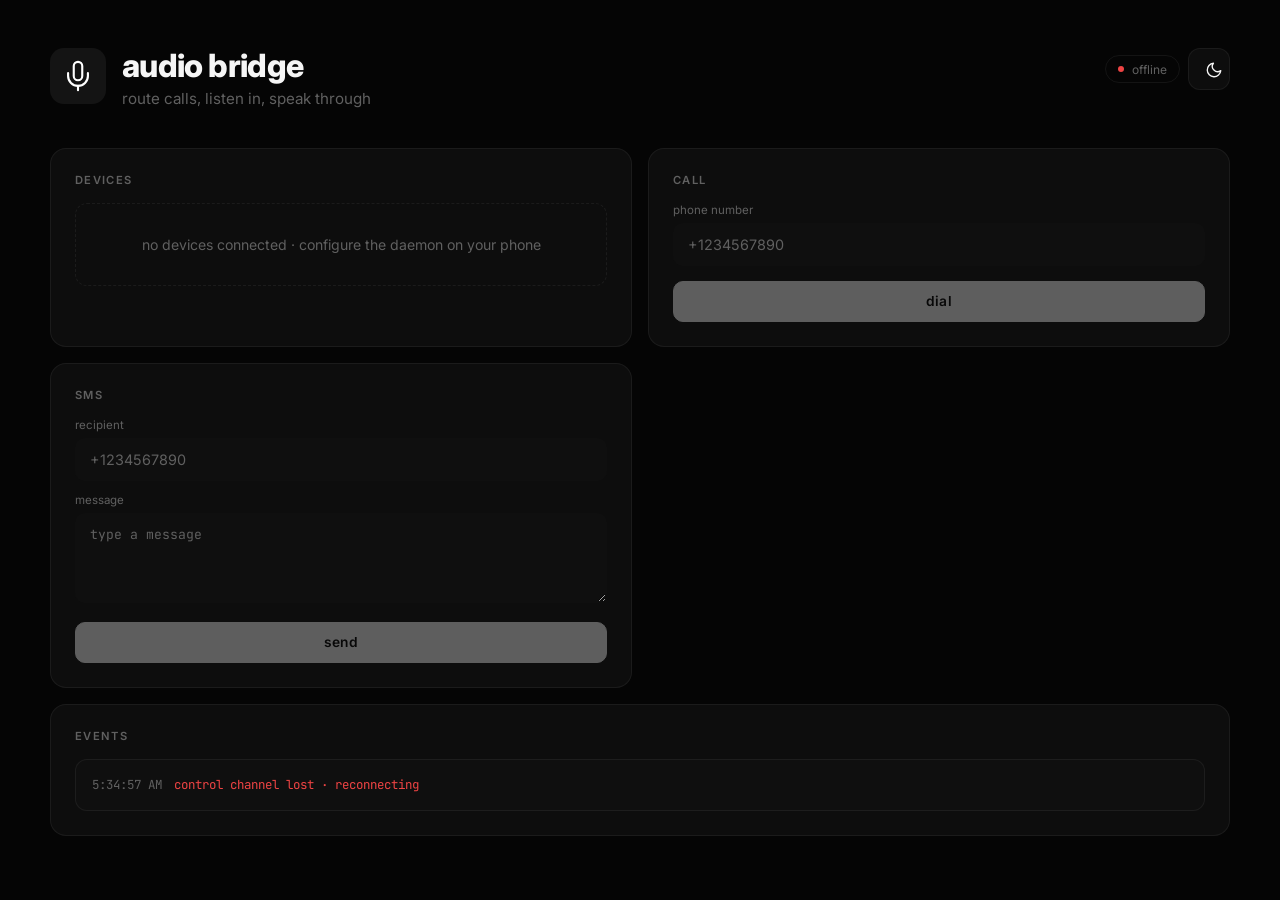
==== commit 56b4a90b: "Add device heartbeat, RTT, metrics and UI tweaks Introduce server-side heartbeats, RTT probing and p" ====
--- a/server/dashboard.html
+++ b/server/dashboard.html
@@ -104,10 +104,46 @@
     position: relative; transition: all 0.15s; }
   .device:hover { background: var(--chip-hover); border-color: var(--border-strong); }
   .device.selected { border-color: var(--text); background: var(--chip-hover); }
-  .device-name { font-weight: 600; font-size: 0.92rem; }
+  .device.stale    { opacity: 0.55; }
+  .device.stale::after { content: ''; position: absolute; inset: 0;
+    background: repeating-linear-gradient(45deg,
+      transparent 0 6px, rgba(245,158,11,0.04) 6px 12px); border-radius: inherit;
+    pointer-events: none; }
+  .device-head { display: flex; align-items: center; gap: 0.55rem; }
+  .device-name { font-weight: 600; font-size: 0.92rem; flex: 1; min-width: 0;
+                 overflow: hidden; text-overflow: ellipsis; white-space: nowrap; }
+  /* heartbeat pulse — opacity reflects freshness; color reflects RTT bucket */
+  .pulse { width: 8px; height: 8px; border-radius: 50%; background: var(--good);
+    box-shadow: 0 0 8px currentColor; flex-shrink: 0;
+    animation: heartbeat 1.2s ease-in-out infinite; }
+  .pulse.warn   { color: var(--warn);   background: currentColor; }
+  .pulse.bad    { color: var(--danger); background: currentColor;
+                  animation-duration: 0.6s; }
+  .pulse.stale  { color: var(--muted);  background: currentColor;
+                  animation: none; opacity: 0.4; }
+  @keyframes heartbeat {
+    0%, 100% { transform: scale(1);    opacity: 1; }
+    50%      { transform: scale(1.35); opacity: 0.7; }
+  }
   .device-meta { font-size: 0.72rem; color: var(--muted); margin-top: 0.25rem;
                  font-family: 'JetBrains Mono', monospace; }
   .device-state { font-size: 0.75rem; margin-top: 0.35rem; color: var(--dim); }
+  /* compact info chips on each device card */
+  .chips { display: flex; flex-wrap: wrap; gap: 0.3rem; margin-top: 0.55rem; }
+  .chip { font-size: 0.66rem; padding: 0.18rem 0.5rem; border-radius: 999px;
+    border: 1px solid var(--border); color: var(--dim); background: var(--input-bg);
+    font-family: 'JetBrains Mono', monospace; letter-spacing: 0.02em;
+    text-transform: lowercase; line-height: 1.4; }
+  .chip.net    { color: var(--text); }
+  .chip.net.g3 { color: var(--warn); border-color: rgba(245,158,11,0.35); }
+  .chip.net.g4, .chip.net.g5 { color: var(--good); border-color: rgba(74,222,128,0.35); }
+  .chip.warn   { color: var(--warn); border-color: rgba(245,158,11,0.4); }
+  .chip.danger { color: var(--danger); border-color: rgba(239,68,68,0.4); }
+  .chip.rtt.bad  { color: var(--danger); border-color: rgba(239,68,68,0.4); }
+  .chip.rtt.warn { color: var(--warn);   border-color: rgba(245,158,11,0.4); }
+  /* tiny canvas sparkline of speaker frames/sec */
+  .spark { display: block; width: 100%; height: 18px; margin-top: 0.55rem;
+           border-radius: 4px; background: var(--input-bg); }
   .device-badge { position: absolute; top: 0.7rem; right: 0.9rem;
     font-size: 0.7rem; padding: 0.2rem 0.55rem; border-radius: 999px;
     font-weight: 600; text-transform: lowercase; }
@@ -399,6 +435,58 @@
   return `<div class="device-badge ${cls}">${call.state.toLowerCase()}</div>`;
 }
 
+/* Per-device rolling buffer of speaker frames/sec for the sparkline.
+   Capped at SPARK_LEN points, oldest dropped first. Survives re-renders. */
+const SPARK_LEN = 30;
+const sparkHistory = {};   // { [deviceId]: number[] }
+function pushSpark(id, v) {
+  if (!sparkHistory[id]) sparkHistory[id] = [];
+  const a = sparkHistory[id];
+  a.push(v);
+  if (a.length > SPARK_LEN) a.shift();
+  return a;
+}
+function drawSpark(canvas, points) {
+  if (!canvas || !canvas.getContext) return;
+  const dpr = window.devicePixelRatio || 1;
+  const w = canvas.clientWidth, h = canvas.clientHeight;
+  if (canvas.width !== w * dpr) { canvas.width = w * dpr; canvas.height = h * dpr; }
+  const ctx = canvas.getContext('2d');
+  ctx.setTransform(dpr, 0, 0, dpr, 0, 0);
+  ctx.clearRect(0, 0, w, h);
+  if (!points.length) return;
+  // Y-scale: max(50fps, observed peak). Speaker is typically 50fps (20ms frames).
+  const peak = Math.max(50, ...points);
+  const stepX = w / Math.max(1, SPARK_LEN - 1);
+  const baseColor = getComputedStyle(document.documentElement)
+    .getPropertyValue('--good').trim() || '#4ade80';
+  ctx.strokeStyle = baseColor;
+  ctx.lineWidth = 1.4;
+  ctx.beginPath();
+  for (let i = 0; i < points.length; i++) {
+    const x = i * stepX;
+    const y = h - (points[i] / peak) * (h - 2) - 1;
+    if (i === 0) ctx.moveTo(x, y); else ctx.lineTo(x, y);
+  }
+  ctx.stroke();
+}
+
+/* RTT bucket → CSS class. ≤80 ms green, ≤200 ms warn, >200 ms bad. */
+function rttClass(rtt) {
+  if (rtt == null) return '';
+  if (rtt > 200) return 'bad';
+  if (rtt > 80)  return 'warn';
+  return '';
+}
+/* Last-seen freshness → pulse class. Same buckets as health.stale on server. */
+function pulseClass(h) {
+  if (!h) return 'stale';
+  if (h.stale) return 'stale';
+  const ago = h.last_seen_ms_ago || 0;
+  if (ago > 8000)  return 'warn';   // approaching the 10s heartbeat interval
+  return '';                         // green
+}
+
 function renderDevices(devices) {
   devicesById = {};
   devices.forEach(d => devicesById[d.id] = d);
@@ -407,25 +495,77 @@
   if (!devices || devices.length === 0) {
     container.innerHTML = '<div class="empty">no devices connected · configure the daemon on your phone</div>';
     selectedDevice = null;
+    // Reset spark history for vanished devices
+    for (const k of Object.keys(sparkHistory)) delete sparkHistory[k];
     refreshCallUI();
     return;
   }
   let foundSelected = false;
   container.innerHTML = '';
+  const sparkCanvases = [];   // (canvas, points) pairs to paint after attach
   for (const d of devices) {
     if (selectedDevice === d.id) foundSelected = true;
     const call = d.call || {};
+    const h = d.health || {};
+    const points = pushSpark(d.id, h.spk_fps || 0);
+
     const item = document.createElement('div');
-    item.className = 'device' + (selectedDevice === d.id ? ' selected' : '');
+    const stale = !!h.stale;
+    item.className = 'device'
+      + (selectedDevice === d.id ? ' selected' : '')
+      + (stale ? ' stale' : '');
+
+    // Build chip row from health + call.
+    const chips = [];
+    if (h.rtt_ms != null) {
+      chips.push(`<span class="chip rtt ${rttClass(h.rtt_ms)}">rtt ${h.rtt_ms}ms</span>`);
+    } else if (!stale) {
+      chips.push(`<span class="chip">rtt …</span>`);
+    }
+    if (call.voice_network_name) {
+      const cls = call.voice_network_name === '3G' ? 'g3'
+                : call.voice_network_name === '4G' ? 'g4'
+                : call.voice_network_name === '5G' ? 'g5' : '';
+      chips.push(`<span class="chip net ${cls}">${call.voice_network_name.toLowerCase()}</span>`);
+    }
+    if (typeof call.sim_slot === 'number' && call.sim_slot >= 0) {
+      chips.push(`<span class="chip">sim ${call.sim_slot + 1}</span>`);
+    }
+    if ((h.spk_fps || 0) > 0.5) {
+      chips.push(`<span class="chip">${Math.round(h.spk_fps)} fps rx</span>`);
+    }
+    // Active 3G call without concurrent data — operator must use Wi-Fi.
+    if (call.state === 'ACTIVE' && call.data_concurrent_with_voice === false) {
+      chips.push(`<span class="chip warn">cellular call · data suspended</span>`);
+    }
+    if (stale) {
+      const ago = Math.floor((h.last_seen_ms_ago || 0) / 1000);
+      chips.push(`<span class="chip danger">no traffic · ${ago}s</span>`);
+    }
+
     item.innerHTML =
-      `<div class="device-name">${d.name || d.id}</div>` +
-      `<div class="device-meta">${d.id}${d.android ? ' · android ' + d.android : ''}</div>` +
+      `<div class="device-head">` +
+        `<span class="pulse ${pulseClass(h)}"></span>` +
+        `<div class="device-name">${d.name || d.id}</div>` +
+      `</div>` +
+      `<div class="device-meta">${d.id}${d.android ? ' · android ' + d.android : ''}` +
+        `${d.brand ? ' · ' + d.brand : ''}</div>` +
       `<div class="device-state">${(call.state || 'idle').toLowerCase()}` +
         `${call.number ? ' · ' + call.number : ''}</div>` +
+      (chips.length ? `<div class="chips">${chips.join('')}</div>` : '') +
+      `<canvas class="spark" data-spark-id="${d.id}"></canvas>` +
       badge(call);
     item.onclick = () => { selectedDevice = d.id; renderDevices(devices); };
     container.appendChild(item);
-  }
+    sparkCanvases.push([item.querySelector('canvas'), points]);
+  }
+  // Drop history for devices that are no longer present.
+  const live = new Set(devices.map(d => d.id));
+  for (const k of Object.keys(sparkHistory)) if (!live.has(k)) delete sparkHistory[k];
+
+  // Paint after attach so clientWidth is real.
+  for (const [c, pts] of sparkCanvases) drawSpark(c, pts);
+
   if (!foundSelected) selectedDevice = devices[0].id;
   refreshCallUI();
 }
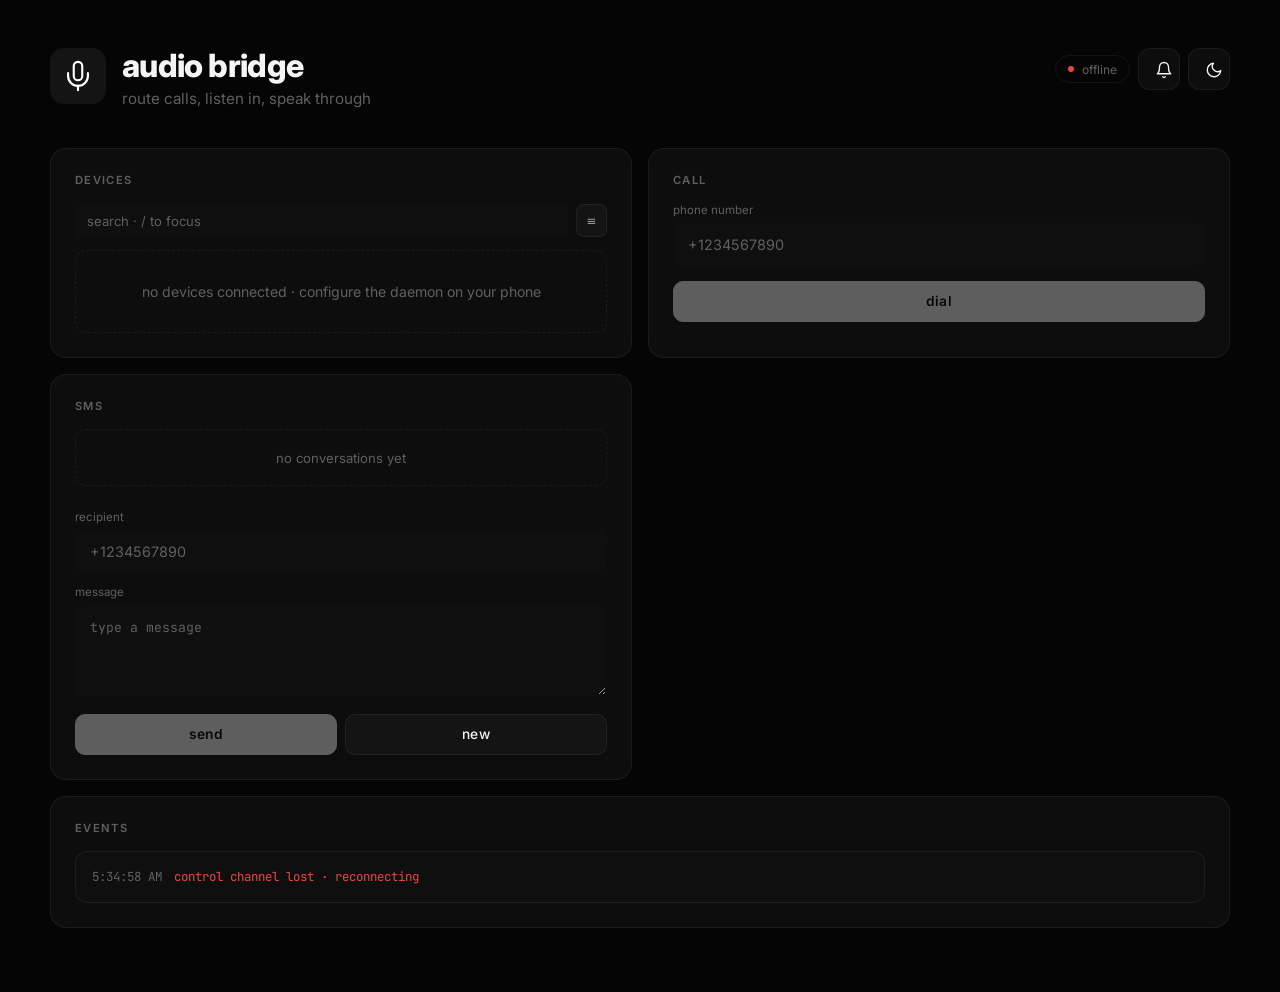
==== commit 79899c8f: "Add DTMF & speakerphone + dashboard UX/telemetry Implement DTMF and speakerphone support end-to-end " ====
--- a/server/dashboard.html
+++ b/server/dashboard.html
@@ -212,6 +212,95 @@
            font-weight: 700; letter-spacing: 0.03em; text-align: center;
            margin: 0.6rem 0 1.4rem; color: var(--good); }
 
+  /* search + compact toggle for the device list */
+  .device-toolbar { display: flex; gap: 0.5rem; margin-bottom: 0.75rem; align-items: center; }
+  .device-toolbar input { flex: 1; padding: 0.55rem 0.7rem; font-size: 0.82rem;
+    border-radius: 8px; background: var(--input-bg); color: var(--text);
+    border: 1px solid transparent; outline: none; }
+  .device-toolbar input:focus { border-color: var(--border-strong); background: var(--chip); }
+  .device-toolbar .icon-btn { flex: 0 0 auto; padding: 0.5rem 0.6rem; font-size: 0.75rem;
+    border: 1px solid var(--border); border-radius: 8px; background: var(--chip);
+    color: var(--dim); cursor: pointer; transition: all 0.15s; }
+  .device-toolbar .icon-btn.on { color: var(--text); border-color: var(--border-strong); background: var(--chip-hover); }
+
+  /* compact mode: tighter spacing, sparkline hidden */
+  .devices.compact .device { padding: 0.55rem 0.75rem; }
+  .devices.compact .spark, .devices.compact .chips { display: none; }
+  .devices.compact .device-meta { font-size: 0.66rem; }
+
+  /* alias edit affordance */
+  .device-alias { background: transparent; border: none; color: inherit;
+    font: inherit; padding: 0; width: 100%; outline: none;
+    border-bottom: 1px dashed transparent; }
+  .device-alias:hover, .device-alias:focus { border-bottom-color: var(--border-strong); }
+
+  /* dual sparkline grid (spk fps + rtt) */
+  .spark-grid { display: grid; grid-template-columns: 1fr 1fr; gap: 0.4rem; margin-top: 0.55rem; }
+  .spark-grid .spark { margin-top: 0; }
+  .spark-grid .spark-label { font-size: 0.6rem; color: var(--muted);
+    text-transform: lowercase; letter-spacing: 0.04em;
+    font-family: 'JetBrains Mono', monospace; margin-bottom: 0.15rem; }
+
+  /* DND toggle in header */
+  .dnd-toggle { width: 42px; height: 42px; border-radius: 12px;
+    background: var(--card); border: 1px solid var(--border); cursor: pointer;
+    display: grid; place-items: center; color: var(--text); position: relative; }
+  .dnd-toggle:hover { background: var(--chip); border-color: var(--border-strong); }
+  .dnd-toggle svg { width: 18px; height: 18px; }
+  .dnd-toggle.on { color: var(--danger); border-color: rgba(239,68,68,0.4); }
+  .dnd-toggle.on::after { content: ''; position: absolute; left: 8px; right: 8px;
+    top: 50%; height: 2px; background: currentColor; transform: rotate(-25deg); border-radius: 2px; }
+
+  /* DTMF dialpad inside the call modal */
+  .dialpad { display: grid; grid-template-columns: repeat(3, 1fr); gap: 0.4rem;
+    margin: 0.6rem 0 0.9rem; }
+  .dialpad button { padding: 0.7rem 0; font-size: 1.05rem; font-family: 'JetBrains Mono', monospace;
+    background: var(--chip); color: var(--text); border-radius: 10px; border: 1px solid var(--border);
+    text-transform: none; letter-spacing: normal; }
+  .dialpad button:hover:not(:disabled) { background: var(--chip-hover); border-color: var(--border-strong); }
+  .dialpad button:active { transform: translateY(1px); }
+  .dtmf-history { font-family: 'JetBrains Mono', monospace; font-size: 0.85rem;
+    color: var(--dim); text-align: center; min-height: 1.2em; margin-bottom: 0.3rem;
+    word-break: break-all; }
+
+  /* SMS conversation view */
+  .convo-empty { padding: 1.2rem 1rem; color: var(--muted); font-size: 0.82rem;
+                 text-align: center; border: 1px dashed var(--border); border-radius: 10px;
+                 margin-bottom: 0.75rem; }
+  .convo-list { display: flex; flex-direction: column; gap: 0.4rem;
+                max-height: 220px; overflow-y: auto; margin-bottom: 0.75rem; }
+  .convo-thread { padding: 0.6rem 0.75rem; border: 1px solid var(--border);
+    border-radius: 10px; background: var(--chip); cursor: pointer; transition: all 0.12s; }
+  .convo-thread:hover { background: var(--chip-hover); border-color: var(--border-strong); }
+  .convo-thread.selected { border-color: var(--text); background: var(--chip-hover); }
+  .convo-counter { display: flex; justify-content: space-between; align-items: baseline; }
+  .convo-num { font-weight: 600; font-size: 0.85rem; }
+  .convo-time { font-size: 0.65rem; color: var(--muted); font-family: 'JetBrains Mono', monospace; }
+  .convo-snippet { font-size: 0.74rem; color: var(--dim); margin-top: 0.2rem;
+                   white-space: nowrap; overflow: hidden; text-overflow: ellipsis; }
+  .convo-thread.unread .convo-num::before { content: '●'; color: var(--good);
+    margin-right: 0.4rem; font-size: 0.7em; vertical-align: middle; }
+
+  .convo-pane { border-top: 1px solid var(--border); padding-top: 0.75rem; margin-top: 0.4rem; }
+  .convo-msgs { max-height: 200px; overflow-y: auto; display: flex;
+    flex-direction: column; gap: 0.35rem; padding: 0.2rem 0.1rem; margin-bottom: 0.5rem; }
+  .msg { max-width: 80%; padding: 0.45rem 0.7rem; border-radius: 12px;
+    font-size: 0.82rem; line-height: 1.35; word-break: break-word; }
+  .msg .ts { display: block; font-size: 0.6rem; color: var(--muted);
+    margin-top: 0.2rem; font-family: 'JetBrains Mono', monospace; }
+  .msg.in  { align-self: flex-start; background: var(--chip); border: 1px solid var(--border); }
+  .msg.out { align-self: flex-end;   background: rgba(74,222,128,0.1);
+             border: 1px solid rgba(74,222,128,0.25); color: var(--text); }
+
+  /* speakerphone toggle button state */
+  button.spk-on { color: var(--good); border-color: rgba(74,222,128,0.4); }
+
+  /* daemon stats chip row (smaller, monospace) */
+  .stats { display: flex; flex-wrap: wrap; gap: 0.3rem; margin-top: 0.4rem;
+           font-size: 0.62rem; color: var(--muted); font-family: 'JetBrains Mono', monospace; }
+  .stats span { padding: 0.1rem 0.45rem; border-radius: 999px;
+                background: var(--input-bg); border: 1px solid var(--border); }
+
   @media (max-width: 820px) {
     body { padding: 1.5rem 1rem 3rem; }
     .grid { grid-template-columns: 1fr; }
@@ -230,6 +319,13 @@
     </div>
     <div class="top-right">
       <div class="connection offline" id="conn"><span class="dot"></span><span id="conn-text">offline</span></div>
+      <button class="dnd-toggle" id="dnd-toggle" title="do not disturb (silence ringtone, title flash, system notifications)">
+        <svg viewBox="0 0 24 24" fill="none" stroke="currentColor" stroke-width="1.8"
+             stroke-linecap="round" stroke-linejoin="round">
+          <path d="M18 8a6 6 0 0 0-12 0c0 7-3 9-3 9h18s-3-2-3-9"/>
+          <path d="M13.73 21a2 2 0 0 1-3.46 0"/>
+        </svg>
+      </button>
       <button class="theme-toggle" id="theme-toggle">
         <svg id="icon-moon" viewBox="0 0 24 24" fill="none" stroke="currentColor" stroke-width="1.8"
              stroke-linecap="round" stroke-linejoin="round">
@@ -242,6 +338,10 @@
   <div class="grid">
     <div class="card">
       <div class="label">devices</div>
+      <div class="device-toolbar">
+        <input type="text" id="device-search" placeholder="search · / to focus" autocomplete="off">
+        <button class="icon-btn" id="btn-compact" type="button" title="compact list">≡</button>
+      </div>
       <div class="devices" id="devices">
         <div class="empty">no devices connected · configure the daemon on your phone</div>
       </div>
@@ -282,12 +382,19 @@
 
     <div class="card">
       <div class="label">sms</div>
-      <div class="field"><label>recipient</label>
+      <div class="convo-list" id="convo-list">
+        <div class="convo-empty">no conversations yet</div>
+      </div>
+      <div class="convo-pane" id="convo-pane" style="display:none;">
+        <div class="convo-msgs" id="convo-msgs"></div>
+      </div>
+      <div class="field"><label id="sms-recipient-label">recipient</label>
         <input type="tel" id="sms-number" placeholder="+1234567890"></div>
       <div class="field"><label>message</label>
         <textarea id="sms-message" placeholder="type a message"></textarea></div>
       <div class="btn-row">
         <button class="btn-primary" id="btn-sms" disabled>send</button>
+        <button id="btn-sms-new" type="button" title="new conversation">new</button>
       </div>
     </div>
 
@@ -321,9 +428,35 @@
     <div class="number" id="call-number">+1234567890</div>
     <div class="sub" id="call-device">via device</div>
     <div class="timer" id="call-timer">00:00</div>
+    <div class="dtmf-history" id="dtmf-history"></div>
+    <div class="dialpad" id="dialpad">
+      <button data-d="1">1</button><button data-d="2">2</button><button data-d="3">3</button>
+      <button data-d="4">4</button><button data-d="5">5</button><button data-d="6">6</button>
+      <button data-d="7">7</button><button data-d="8">8</button><button data-d="9">9</button>
+      <button data-d="*">*</button><button data-d="0">0</button><button data-d="#">#</button>
+    </div>
     <div class="btn-row">
       <button id="btn-mute">mute</button>
+      <button id="btn-spk" type="button">speaker</button>
       <button class="btn-danger" id="btn-hangup">hang up</button>
+    </div>
+  </div>
+</div>
+
+<!-- call-waiting modal: shown when a second call arrives during an
+     active call. Wired to the documented call_waiting event in
+     server/protocol.md. The daemon side does not emit this yet
+     (TelephonyHelper tracks one call at a time); the surface lives
+     here so the action plumbing is in place when it does. -->
+<div class="modal-scrim" id="modal-cw">
+  <div class="modal">
+    <h2>call waiting</h2>
+    <div class="number" id="cw-incoming">+1234567890</div>
+    <div class="sub" id="cw-active">currently with unknown</div>
+    <div class="btn-row">
+      <button class="btn-good"   id="btn-cw-hold">hold + answer</button>
+      <button class="btn-primary" id="btn-cw-swap">hang up + answer</button>
+      <button class="btn-danger" id="btn-cw-ignore">ignore</button>
     </div>
   </div>
 </div>
@@ -427,6 +560,183 @@
   if (!show) stopAudio();
 }
 
+/* ─── ringtone, title flash, browser notification ───────── */
+/* All three are gated on a single first-user-gesture flag because:
+     - HTMLMediaElement / WebAudio playback is blocked by the autoplay
+       policy until the page receives a real user interaction.
+     - Notification.requestPermission must be called from a user gesture
+       on iOS Safari and (since Chrome 80) is heavily throttled when not.
+   We arm everything on the first click or keypress, then fire-and-forget
+   on subsequent state changes. */
+let __abAudioPrimed = false;
+let __abRingCtx     = null;
+let __abRingTimer   = null;
+let __abTitleTimer  = null;
+let __abTitleAlt    = false;
+const __AB_BASE_TITLE = document.title;
+let __abNotif        = null;
+let __abLastNotifKey = null;
+
+function abPrimeUserGestures() {
+  if (__abAudioPrimed) return;
+  __abAudioPrimed = true;
+  if ('Notification' in window && Notification.permission === 'default') {
+    try { Notification.requestPermission(); } catch (e) {}
+  }
+}
+window.addEventListener('click',   abPrimeUserGestures, { capture: true });
+window.addEventListener('keydown', abPrimeUserGestures, { capture: true });
+
+/* WebAudio ringtone — synthesises the classic two-tone (~440/480 Hz)
+   1.5 s on / 2.5 s off pattern. No external asset to ship. Idempotent:
+   calling startRing() while a ring is already running is a no-op. */
+function startRing() {
+  if (__abRingTimer || !__abAudioPrimed) return;
+  try {
+    __abRingCtx = new (window.AudioContext || window.webkitAudioContext)();
+  } catch (e) { return; }
+  const burst = () => {
+    const ctx = __abRingCtx;
+    if (!ctx || ctx.state === 'closed') return;
+    const t0 = ctx.currentTime;
+    [440, 480].forEach((hz) => {
+      const o = ctx.createOscillator();
+      const g = ctx.createGain();
+      o.type = 'sine';
+      o.frequency.value = hz;
+      g.gain.setValueAtTime(0, t0);
+      g.gain.linearRampToValueAtTime(0.12, t0 + 0.04);
+      g.gain.linearRampToValueAtTime(0,    t0 + 1.45);
+      o.connect(g).connect(ctx.destination);
+      o.start(t0);
+      o.stop(t0 + 1.5);
+    });
+  };
+  burst();
+  __abRingTimer = setInterval(burst, 4000);
+}
+function stopRing() {
+  if (__abRingTimer) { clearInterval(__abRingTimer); __abRingTimer = null; }
+  if (__abRingCtx)   { try { __abRingCtx.close(); } catch (e) {} __abRingCtx = null; }
+}
+
+/* Tab-title flash — alternates with the original title every 1 s while
+   ringing. Only flashes when the tab is hidden so the active operator
+   isn't distracted by a constantly-changing title. */
+function startTitleFlash(label) {
+  stopTitleFlash();
+  __abTitleAlt = false;
+  __abTitleTimer = setInterval(() => {
+    if (!document.hidden) {  // foreground: stop flashing, restore
+      stopTitleFlash();
+      return;
+    }
+    __abTitleAlt = !__abTitleAlt;
+    document.title = __abTitleAlt
+      ? ('📞 incoming · ' + label)
+      : __AB_BASE_TITLE;
+  }, 1000);
+}
+function stopTitleFlash() {
+  if (__abTitleTimer) { clearInterval(__abTitleTimer); __abTitleTimer = null; }
+  document.title = __AB_BASE_TITLE;
+}
+document.addEventListener('visibilitychange', () => {
+  if (!document.hidden) {
+    stopTitleFlash();
+    abClearNotification();   // dismiss the toast once the tab is in front
+  }
+});
+
+/* Browser system notification — only shown when the tab is hidden, so
+   we don't double up with the modal that's already in front of the
+   operator. requireInteraction keeps it pinned until clicked. */
+function abNotifyIncoming(deviceLabel, number) {
+  if (!('Notification' in window))               return;
+  if (Notification.permission !== 'granted')     return;
+  if (!document.hidden)                          return;
+  const key = deviceLabel + '|' + number;
+  if (key === __abLastNotifKey)                  return;   // already showing
+  abClearNotification();
+  __abLastNotifKey = key;
+  try {
+    __abNotif = new Notification('Incoming call · ' + deviceLabel, {
+      body: number || 'unknown',
+      tag:  'audio-bridge-incoming',
+      requireInteraction: true,
+    });
+    __abNotif.onclick = () => {
+      try { window.focus(); } catch (e) {}
+      abClearNotification();
+    };
+  } catch (e) {}
+}
+function abClearNotification() {
+  if (__abNotif) {
+    try { __abNotif.close(); } catch (e) {}
+    __abNotif = null;
+  }
+  __abLastNotifKey = null;
+}
+
+/* One entry point called from refreshCallUI() on every render — picks
+   the correct on/off state for ring + flash + notif based on the
+   selected device's call state. Keeps all three in lock-step with the
+   modal so we can never have a stuck ringtone after the call ends. */
+function applyRingingFx(dev, call) {
+  const ringing = call && call.state === 'RINGING' && call.direction === 'incoming';
+  // Favicon flips regardless of DND — it's a passive visual cue.
+  setFavicon(ringing);
+  if (ringing && !__abDnd) {
+    startRing();
+    startTitleFlash(call.number || 'incoming');
+    abNotifyIncoming(aliasGet(dev.id) || dev.name || dev.id, call.number || 'unknown');
+  } else {
+    stopRing();
+    stopTitleFlash();
+    abClearNotification();
+  }
+}
+
+/* ─── call-waiting modal ────────────────────────────────── */
+let __abCwActiveDeviceId = null;
+function showCallWaitingModal(deviceId, payload) {
+  __abCwActiveDeviceId = deviceId;
+  document.getElementById('cw-incoming').textContent =
+    payload.incoming_number || 'unknown';
+  document.getElementById('cw-active').textContent =
+    'currently with ' + (payload.active_number || 'unknown');
+  document.getElementById('modal-cw').classList.add('open');
+  // Re-use the ringtone for waiting beep (subtler would be nicer but
+  // this matches the "important interrupt" pattern of stock dialers).
+  startRing();
+}
+function closeCallWaitingModal() {
+  document.getElementById('modal-cw').classList.remove('open');
+  __abCwActiveDeviceId = null;
+  // If no other ringing context, stop the ring. applyRingingFx on the
+  // next state_update will resync if a regular RINGING is also active.
+  stopRing();
+}
+document.getElementById('btn-cw-hold').onclick = () => {
+  if (__abCwActiveDeviceId) {
+    cmd({ command: 'hold_and_answer', device_id: __abCwActiveDeviceId });
+  }
+  closeCallWaitingModal();
+};
+document.getElementById('btn-cw-swap').onclick = () => {
+  if (__abCwActiveDeviceId) {
+    cmd({ command: 'hangup_and_answer', device_id: __abCwActiveDeviceId });
+  }
+  closeCallWaitingModal();
+};
+document.getElementById('btn-cw-ignore').onclick = () => {
+  if (__abCwActiveDeviceId) {
+    cmd({ command: 'ignore_waiting', device_id: __abCwActiveDeviceId });
+  }
+  closeCallWaitingModal();
+};
+
 /* ─── render ────────────────────────────────────────────── */
 function badge(call) {
   if (!call || !call.state || call.state === 'IDLE') return '';
@@ -446,7 +756,7 @@
   if (a.length > SPARK_LEN) a.shift();
   return a;
 }
-function drawSpark(canvas, points) {
+function drawSpark(canvas, points, colorVar) {
   if (!canvas || !canvas.getContext) return;
   const dpr = window.devicePixelRatio || 1;
   const w = canvas.clientWidth, h = canvas.clientHeight;
@@ -455,11 +765,15 @@
   ctx.setTransform(dpr, 0, 0, dpr, 0, 0);
   ctx.clearRect(0, 0, w, h);
   if (!points.length) return;
-  // Y-scale: max(50fps, observed peak). Speaker is typically 50fps (20ms frames).
-  const peak = Math.max(50, ...points);
+  // Y-scale: keep a sensible floor (50 fps for speaker, 100 ms for rtt)
+  // so a stable signal renders as a flat line in the middle, not pinned
+  // to the top.
+  const isRtt = colorVar === '--warn';
+  const floor = isRtt ? 100 : 50;
+  const peak  = Math.max(floor, ...points);
   const stepX = w / Math.max(1, SPARK_LEN - 1);
   const baseColor = getComputedStyle(document.documentElement)
-    .getPropertyValue('--good').trim() || '#4ade80';
+    .getPropertyValue(colorVar || '--good').trim() || '#4ade80';
   ctx.strokeStyle = baseColor;
   ctx.lineWidth = 1.4;
   ctx.beginPath();
@@ -487,27 +801,76 @@
   return '';                         // green
 }
 
+/* Per-device rolling RTT history (separate buffer from spk_fps so the
+   two sparklines are independent). Same SPARK_LEN cap. */
+const rttHistory = {};   // { [deviceId]: number[] }
+function pushRtt(id, v) {
+  if (!rttHistory[id]) rttHistory[id] = [];
+  const a = rttHistory[id];
+  a.push(v);
+  if (a.length > SPARK_LEN) a.shift();
+  return a;
+}
+
+/* Format helpers for daemon resource stats. */
+function fmtBytes(kb) {
+  if (!kb) return '0';
+  if (kb < 1024) return kb + 'k';
+  return (kb / 1024).toFixed(1) + 'M';
+}
+function fmtUptime(s) {
+  if (!s) return '0s';
+  if (s < 60)    return s + 's';
+  if (s < 3600)  return Math.floor(s / 60) + 'm';
+  if (s < 86400) return Math.floor(s / 3600) + 'h';
+  return Math.floor(s / 86400) + 'd';
+}
+
 function renderDevices(devices) {
   devicesById = {};
   devices.forEach(d => devicesById[d.id] = d);
 
   const container = document.getElementById('devices');
+  // Compact-mode class is applied per-render so localStorage flips take
+  // effect on the next state_update without manual repaint.
+  container.classList.toggle('compact', !!__abCompact);
+
   if (!devices || devices.length === 0) {
     container.innerHTML = '<div class="empty">no devices connected · configure the daemon on your phone</div>';
     selectedDevice = null;
-    // Reset spark history for vanished devices
     for (const k of Object.keys(sparkHistory)) delete sparkHistory[k];
+    for (const k of Object.keys(rttHistory))   delete rttHistory[k];
     refreshCallUI();
     return;
   }
+
+  // Search filter — case-insensitive substring match against id, name,
+  // alias, brand. Empty string matches everything. Filtered devices are
+  // skipped in render but stay in devicesById so command targeting still
+  // works for whichever device is selected.
+  const q = (__abSearch || '').toLowerCase().trim();
+  const matches = (d) => {
+    if (!q) return true;
+    const alias = aliasGet(d.id) || '';
+    return [d.id, d.name, alias, d.brand]
+      .filter(Boolean)
+      .some(v => String(v).toLowerCase().includes(q));
+  };
+
   let foundSelected = false;
   container.innerHTML = '';
-  const sparkCanvases = [];   // (canvas, points) pairs to paint after attach
+  const sparkCanvases = [];
+  let visibleCount = 0;
   for (const d of devices) {
+    if (!matches(d)) continue;
+    visibleCount++;
     if (selectedDevice === d.id) foundSelected = true;
     const call = d.call || {};
     const h = d.health || {};
-    const points = pushSpark(d.id, h.spk_fps || 0);
+    const points  = pushSpark(d.id, h.spk_fps || 0);
+    const rtts    = (h.rtt_ms != null) ? pushRtt(d.id, h.rtt_ms) : (rttHistory[d.id] || []);
+    const aliasV  = aliasGet(d.id);
+    const display = aliasV || d.name || d.id;
 
     const item = document.createElement('div');
     const stale = !!h.stale;
@@ -515,7 +878,7 @@
       + (selectedDevice === d.id ? ' selected' : '')
       + (stale ? ' stale' : '');
 
-    // Build chip row from health + call.
+    // Status chip row.
     const chips = [];
     if (h.rtt_ms != null) {
       chips.push(`<span class="chip rtt ${rttClass(h.rtt_ms)}">rtt ${h.rtt_ms}ms</span>`);
@@ -534,7 +897,6 @@
     if ((h.spk_fps || 0) > 0.5) {
       chips.push(`<span class="chip">${Math.round(h.spk_fps)} fps rx</span>`);
     }
-    // Active 3G call without concurrent data — operator must use Wi-Fi.
     if (call.state === 'ACTIVE' && call.data_concurrent_with_voice === false) {
       chips.push(`<span class="chip warn">cellular call · data suspended</span>`);
     }
@@ -543,31 +905,74 @@
       chips.push(`<span class="chip danger">no traffic · ${ago}s</span>`);
     }
 
+    // Daemon resource stats (smaller monospace row, only when reported).
+    let statsHtml = '';
+    if (h.cpu_pct != null && (h.cpu_pct > 0 || h.rss_kb > 0 || h.uptime_s > 0)) {
+      statsHtml = '<div class="stats">'
+        + `<span>cpu ${h.cpu_pct.toFixed(1)}%</span>`
+        + `<span>rss ${fmtBytes(h.rss_kb)}</span>`
+        + `<span>up ${fmtUptime(h.uptime_s)}</span>`
+        + '</div>';
+    }
+
+    // Render. The alias is in a contentEditable span — single click to
+    // edit, Enter or blur to save. stopPropagation on click so clicking
+    // the name doesn't bubble up and re-select the device.
     item.innerHTML =
       `<div class="device-head">` +
         `<span class="pulse ${pulseClass(h)}"></span>` +
-        `<div class="device-name">${d.name || d.id}</div>` +
+        `<span class="device-name device-alias" data-id="${d.id}" ` +
+              `contenteditable="true" spellcheck="false">${escapeHtml(display)}</span>` +
       `</div>` +
       `<div class="device-meta">${d.id}${d.android ? ' · android ' + d.android : ''}` +
         `${d.brand ? ' · ' + d.brand : ''}</div>` +
       `<div class="device-state">${(call.state || 'idle').toLowerCase()}` +
         `${call.number ? ' · ' + call.number : ''}</div>` +
       (chips.length ? `<div class="chips">${chips.join('')}</div>` : '') +
-      `<canvas class="spark" data-spark-id="${d.id}"></canvas>` +
+      statsHtml +
+      `<div class="spark-grid">` +
+        `<div><div class="spark-label">spk fps</div><canvas class="spark" data-spark="spk"></canvas></div>` +
+        `<div><div class="spark-label">rtt ms</div><canvas class="spark" data-spark="rtt"></canvas></div>` +
+      `</div>` +
       badge(call);
-    item.onclick = () => { selectedDevice = d.id; renderDevices(devices); };
+    item.onclick = (ev) => {
+      // Don't switch selection when the user is editing the alias.
+      if (ev.target.classList && ev.target.classList.contains('device-alias')) return;
+      selectedDevice = d.id;
+      renderDevices(devices);
+    };
     container.appendChild(item);
-    sparkCanvases.push([item.querySelector('canvas'), points]);
-  }
-  // Drop history for devices that are no longer present.
+    sparkCanvases.push([
+      item.querySelector('canvas[data-spark="spk"]'), points, '--good',
+    ]);
+    sparkCanvases.push([
+      item.querySelector('canvas[data-spark="rtt"]'), rtts,   '--warn',
+    ]);
+  }
+
+  if (visibleCount === 0) {
+    container.innerHTML = '<div class="empty">no matches for "' + escapeHtml(q) + '"</div>';
+  }
+
+  // Drop sparkline history for devices that vanished completely.
   const live = new Set(devices.map(d => d.id));
   for (const k of Object.keys(sparkHistory)) if (!live.has(k)) delete sparkHistory[k];
-
-  // Paint after attach so clientWidth is real.
-  for (const [c, pts] of sparkCanvases) drawSpark(c, pts);
-
-  if (!foundSelected) selectedDevice = devices[0].id;
+  for (const k of Object.keys(rttHistory))   if (!live.has(k)) delete rttHistory[k];
+
+  for (const [c, pts, varName] of sparkCanvases) drawSpark(c, pts, varName);
+
+  if (!foundSelected && devices.length > 0) {
+    // Prefer a visible device if any; otherwise default to the first.
+    const visible = devices.find(matches);
+    selectedDevice = (visible || devices[0]).id;
+  }
   refreshCallUI();
+}
+
+function escapeHtml(s) {
+  return String(s).replace(/[&<>"']/g, c => ({
+    '&':'&amp;','<':'&lt;','>':'&gt;','"':'&quot;',"'":'&#39;'
+  }[c]));
 }
 
 function refreshCallUI() {
@@ -576,9 +981,17 @@
   document.getElementById('btn-dial').disabled = !has;
   document.getElementById('btn-sms').disabled  = !has;
 
-  if (!has) { closeAllModals(); paintAudioCard(false); return; }
+  if (!has) {
+    closeAllModals();
+    paintAudioCard(false);
+    applyRingingFx(null, null);   // ensure ring/flash/notif are off
+    return;
+  }
 
   const call = d.call || { state: 'IDLE' };
+  // Ring + tab-title flash + system notification — derived from call
+  // state on every render, so we can never end up with a stuck ringtone.
+  applyRingingFx(d, call);
   switch (call.state) {
     case 'RINGING':
       if (call.direction === 'incoming') {
@@ -627,8 +1040,19 @@
       } else if (k === 'sms_received') {
         toast('event', 'SMS from ' + p.sender, p.message);
         addLog(`sms from ${p.sender}: ${p.message}`, 'event');
+        convoIngest(data.device_id, p.sender, p.message,
+                    p.timestamp || Date.now(), 'in');
       } else if (k === 'sms_sent') {
         addLog(`sms sent · ${p.result || 'ok'}`, 'event');
+        // No body in sms_sent; the outbound message is already in the
+        // store from when the user clicked send.
+      } else if (k === 'call_waiting') {
+        // Documented in protocol.md, not yet emitted by TelephonyHelper
+        // — visual surface is wired so the daemon-side follow-up
+        // doesn't need any further dashboard changes.
+        const did = data.device_id || (selectedDevice || '');
+        showCallWaitingModal(did, p);
+        addLog(`call waiting · ${p.incoming_number || 'unknown'}`, 'event');
       }
     }
   };
@@ -754,6 +1178,345 @@
 document.getElementById('btn-mic').onclick    = () => startAudio(true);
 document.getElementById('btn-stop').onclick   = () => stopAudio();
 
+/* ─────────────────────────────────────────────────────────────────────
+   New UX features (aliases, DND, favicon, search/compact, keyboard
+   shortcuts, SMS conversations, DTMF, speakerphone, event backfill)
+   ───────────────────────────────────────────────────────────────────── */
+
+/* Aliases: per-device-id rename, persisted to localStorage. The renderer
+   uses aliasGet(id) to resolve the display name; aliasSet writes through
+   and triggers a re-render so the search/title update immediately. */
+const ALIAS_KEY = 'ab-aliases-v1';
+function aliasMap() {
+  try { return JSON.parse(localStorage.getItem(ALIAS_KEY) || '{}') || {}; }
+  catch (e) { return {}; }
+}
+function aliasGet(id) { return aliasMap()[id] || ''; }
+function aliasSet(id, name) {
+  const m = aliasMap();
+  if (name && name.trim()) m[id] = name.trim().slice(0, 60);
+  else delete m[id];
+  try { localStorage.setItem(ALIAS_KEY, JSON.stringify(m)); } catch (e) {}
+}
+// Editable name handlers — installed once via event delegation on the
+// devices container so they survive every renderDevices() repaint.
+(function () {
+  const el = document.getElementById('devices');
+  if (!el) return;
+  el.addEventListener('keydown', (ev) => {
+    if (!ev.target.classList.contains('device-alias')) return;
+    if (ev.key === 'Enter') { ev.preventDefault(); ev.target.blur(); }
+    if (ev.key === 'Escape') {
+      ev.preventDefault();
+      ev.target.textContent = aliasGet(ev.target.dataset.id)
+                            || (devicesById[ev.target.dataset.id] || {}).name
+                            || ev.target.dataset.id;
+      ev.target.blur();
+    }
+  });
+  el.addEventListener('blur', (ev) => {
+    if (!ev.target.classList.contains('device-alias')) return;
+    const id = ev.target.dataset.id;
+    const v  = ev.target.textContent.trim();
+    const dev = devicesById[id] || {};
+    // Only persist if the value actually differs from the device's
+    // reported name (so clearing the alias removes it).
+    aliasSet(id, v && v !== dev.name ? v : '');
+  }, true);
+})();
+
+/* Search & compact-mode toolbar wiring. */
+let __abSearch  = '';
+let __abCompact = (function () {
+  try { return localStorage.getItem('ab-compact') === '1'; } catch (e) { return false; }
+})();
+(function () {
+  const inp = document.getElementById('device-search');
+  const btn = document.getElementById('btn-compact');
+  if (inp) {
+    inp.addEventListener('input', () => {
+      __abSearch = inp.value;
+      // Re-render the current state without waiting on a server tick.
+      renderDevices(Object.values(devicesById));
+    });
+  }
+  if (btn) {
+    btn.classList.toggle('on', __abCompact);
+    btn.addEventListener('click', () => {
+      __abCompact = !__abCompact;
+      try { localStorage.setItem('ab-compact', __abCompact ? '1' : '0'); } catch (e) {}
+      btn.classList.toggle('on', __abCompact);
+      renderDevices(Object.values(devicesById));
+    });
+  }
+})();
+
+/* Do-not-disturb toggle. When on, applyRingingFx skips the ring/title/
+   notification but the modal still opens — operator chose to keep the
+   visual surface. Persisted across reloads. */
+let __abDnd = (function () {
+  try { return localStorage.getItem('ab-dnd') === '1'; } catch (e) { return false; }
+})();
+(function () {
+  const btn = document.getElementById('dnd-toggle');
+  if (!btn) return;
+  btn.classList.toggle('on', __abDnd);
+  btn.addEventListener('click', () => {
+    __abDnd = !__abDnd;
+    try { localStorage.setItem('ab-dnd', __abDnd ? '1' : '0'); } catch (e) {}
+    btn.classList.toggle('on', __abDnd);
+    if (__abDnd) {
+      // Immediately silence anything that's already ringing.
+      stopRing(); stopTitleFlash(); abClearNotification();
+    } else {
+      // Flip back to whatever the current state asks for.
+      refreshCallUI();
+    }
+  });
+})();
+
+/* Favicon flash — swaps to a red dot SVG while ringing. SVG data URLs
+   work without a network round-trip and adapt to retina displays. */
+const FAVICON_BASE = (function () {
+  const link = document.querySelector('link[rel~="icon"]');
+  return link ? link.href : null;
+})();
+function setFavicon(ringing) {
+  let link = document.querySelector('link[rel~="icon"]');
+  if (!link) {
+    link = document.createElement('link');
+    link.rel = 'icon';
+    document.head.appendChild(link);
+  }
+  if (ringing) {
+    const svg = "<svg xmlns='http://www.w3.org/2000/svg' viewBox='0 0 32 32'>"
+              + "<circle cx='16' cy='16' r='14' fill='#ef4444'/></svg>";
+    link.href = 'data:image/svg+xml;base64,' + btoa(svg);
+  } else {
+    link.href = FAVICON_BASE || ('data:image/svg+xml;base64,' + btoa(
+      "<svg xmlns='http://www.w3.org/2000/svg' viewBox='0 0 32 32'>"
+      + "<rect width='32' height='32' rx='6' fill='#0d0d0d'/>"
+      + "<text x='50%' y='58%' text-anchor='middle' fill='#fff' "
+      +     "font-family='monospace' font-size='14' font-weight='700'>ab</text>"
+      + "</svg>"));
+  }
+}
+setFavicon(false);  // install our default favicon at boot
+
+/* SMS conversation store. Keyed by `${device_id}|${counterparty_number}`,
+   each entry is { device_id, number, messages: [{dir,body,ts}], unread }.
+   Persisted to localStorage so a refresh doesn't lose conversation
+   history (the server's events.jsonl backfill also re-populates inbound
+   messages on connect). */
+const CONVO_KEY = 'ab-convos-v1';
+let __abConvos = (function () {
+  try { return JSON.parse(localStorage.getItem(CONVO_KEY) || '{}') || {}; }
+  catch (e) { return {}; }
+})();
+let __abConvoSelected = null;   // "deviceId|number"
+function convoSave() {
+  try { localStorage.setItem(CONVO_KEY, JSON.stringify(__abConvos)); } catch (e) {}
+}
+function convoKey(deviceId, number) { return (deviceId || '') + '|' + (number || ''); }
+function convoIngest(deviceId, number, body, ts, dir) {
+  if (!number) return;
+  const k = convoKey(deviceId, number);
+  const c = __abConvos[k] || { device_id: deviceId, number, messages: [], unread: 0 };
+  c.messages.push({ dir, body, ts });
+  if (c.messages.length > 200) c.messages.splice(0, c.messages.length - 200);
+  if (dir === 'in' && __abConvoSelected !== k) c.unread = (c.unread || 0) + 1;
+  __abConvos[k] = c;
+  convoSave();
+  renderConvos();
+}
+function convoSelect(k) {
+  __abConvoSelected = k;
+  if (__abConvos[k]) { __abConvos[k].unread = 0; convoSave(); }
+  // Pre-fill the recipient input.
+  const numEl = document.getElementById('sms-number');
+  if (numEl && __abConvos[k]) numEl.value = __abConvos[k].number;
+  renderConvos();
+}
+function renderConvos() {
+  const list = document.getElementById('convo-list');
+  const pane = document.getElementById('convo-pane');
+  const msgs = document.getElementById('convo-msgs');
+  if (!list || !pane || !msgs) return;
+  const keys = Object.keys(__abConvos)
+    .filter(k => !selectedDevice || k.split('|')[0] === selectedDevice)
+    .sort((a, b) => {
+      const la = __abConvos[a].messages[__abConvos[a].messages.length - 1] || {};
+      const lb = __abConvos[b].messages[__abConvos[b].messages.length - 1] || {};
+      return (lb.ts || 0) - (la.ts || 0);
+    });
+  if (keys.length === 0) {
+    list.innerHTML = '<div class="convo-empty">no conversations yet</div>';
+    pane.style.display = 'none';
+    return;
+  }
+  list.innerHTML = keys.map(k => {
+    const c = __abConvos[k];
+    const last = c.messages[c.messages.length - 1] || {};
+    const sel = (k === __abConvoSelected) ? ' selected' : '';
+    const unr = (c.unread > 0) ? ' unread' : '';
+    return `<div class="convo-thread${sel}${unr}" data-k="${escapeHtml(k)}">`
+         +   `<div class="convo-counter">`
+         +     `<span class="convo-num">${escapeHtml(c.number)}</span>`
+         +     `<span class="convo-time">${last.ts ? new Date(last.ts).toLocaleTimeString() : ''}</span>`
+         +   `</div>`
+         +   `<div class="convo-snippet">${escapeHtml(last.body || '')}</div>`
+         + `</div>`;
+  }).join('');
+  list.querySelectorAll('.convo-thread').forEach(el => {
+    el.onclick = () => convoSelect(el.dataset.k);
+  });
+
+  if (__abConvoSelected && __abConvos[__abConvoSelected]) {
+    pane.style.display = '';
+    const c = __abConvos[__abConvoSelected];
+    msgs.innerHTML = c.messages.map(m =>
+      `<div class="msg ${m.dir}">${escapeHtml(m.body)}`
+      + `<span class="ts">${m.ts ? new Date(m.ts).toLocaleString() : ''}</span></div>`
+    ).join('');
+    msgs.scrollTop = msgs.scrollHeight;
+  } else {
+    pane.style.display = 'none';
+  }
+}
+// Hook the existing send button to also append to the conversation store.
+(function () {
+  const orig = document.getElementById('btn-sms').onclick;
+  document.getElementById('btn-sms').onclick = () => {
+    const num = document.getElementById('sms-number').value.trim();
+    const msg = document.getElementById('sms-message').value.trim();
+    if (num && msg && selectedDevice) {
+      convoIngest(selectedDevice, num, msg, Date.now(), 'out');
+    }
+    if (orig) orig();
+  };
+  const newBtn = document.getElementById('btn-sms-new');
+  if (newBtn) newBtn.onclick = () => {
+    __abConvoSelected = null;
+    document.getElementById('sms-number').value = '';
+    document.getElementById('sms-message').value = '';
+    document.getElementById('sms-number').focus();
+    renderConvos();
+  };
+})();
+renderConvos();
+
+/* DTMF dialpad: each button sends a single tone via the dtmf command.
+   The "history" string above the pad shows what's been sent during the
+   current call so the operator can see what they're typing into an IVR. */
+let __abDtmfHistory = '';
+function abClearDtmfHistory() { __abDtmfHistory = ''; document.getElementById('dtmf-history').textContent = ''; }
+(function () {
+  const pad = document.getElementById('dialpad');
+  if (!pad) return;
+  pad.addEventListener('click', (ev) => {
+    const btn = ev.target.closest('button[data-d]');
+    if (!btn || !selectedDevice) return;
+    const d = btn.dataset.d;
+    cmd({ command: 'dtmf', device_id: selectedDevice, digits: d });
+    __abDtmfHistory = (__abDtmfHistory + d).slice(-32);
+    document.getElementById('dtmf-history').textContent = __abDtmfHistory;
+  });
+})();
+
+/* Speakerphone toggle. Tracked locally — the daemon doesn't currently
+   echo the route state back, so the button reflects what we asked for. */
+let __abSpeaker = false;
+(function () {
+  const btn = document.getElementById('btn-spk');
+  if (!btn) return;
+  btn.addEventListener('click', () => {
+    if (!selectedDevice) return;
+    __abSpeaker = !__abSpeaker;
+    cmd({ command: 'speakerphone', device_id: selectedDevice, on: __abSpeaker });
+    btn.classList.toggle('spk-on', __abSpeaker);
+    btn.textContent = __abSpeaker ? 'speaker on' : 'speaker';
+  });
+})();
+// Reset speaker + DTMF history whenever the in-call modal closes.
+const __ab_origCloseModals = closeAllModals;
+closeAllModals = function () {
+  __ab_origCloseModals();
+  __abSpeaker = false;
+  const sb = document.getElementById('btn-spk');
+  if (sb) { sb.classList.remove('spk-on'); sb.textContent = 'speaker'; }
+  abClearDtmfHistory();
+};
+
+/* Keyboard shortcuts:
+     /        focus search
+     Esc      close any modal / hang up if in active call
+     Enter    answer if ringing modal is open
+     m        toggle mute when in active call
+     d        toggle DND
+   Skipped when typing into an input or contentEditable. */
+document.addEventListener('keydown', (ev) => {
+  const t = ev.target;
+  const inField = t && (t.tagName === 'INPUT' || t.tagName === 'TEXTAREA' || t.isContentEditable);
+  if (ev.key === '/' && !inField) {
+    ev.preventDefault();
+    const s = document.getElementById('device-search');
+    if (s) { s.focus(); s.select(); }
+    return;
+  }
+  if (ev.key === 'Escape') {
+    const ring = document.getElementById('modal-ring').classList.contains('open');
+    const call = document.getElementById('modal-call').classList.contains('open');
+    if (ring) { document.getElementById('btn-reject').click(); ev.preventDefault(); }
+    else if (call) { document.getElementById('btn-hangup').click(); ev.preventDefault(); }
+    return;
+  }
+  if (inField) return;
+  if (ev.key === 'Enter'
+      && document.getElementById('modal-ring').classList.contains('open')) {
+    document.getElementById('btn-answer').click(); ev.preventDefault();
+  } else if ((ev.key === 'm' || ev.key === 'M')
+             && document.getElementById('modal-call').classList.contains('open')) {
+    document.getElementById('btn-mute').click(); ev.preventDefault();
+  } else if (ev.key === 'd' || ev.key === 'D') {
+    document.getElementById('dnd-toggle').click(); ev.preventDefault();
+  }
+});
+
+/* Event-log backfill on connect. The server persists every event to
+   events.jsonl; on first WS open we ask for the last 100 so a fresh
+   reload isn't a blank slate. Called from inside connectUI's onopen
+   wrapper below. */
+let __abBackfilled = false;
+async function backfillEvents() {
+  if (__abBackfilled) return;          // only on the very first connect
+  __abBackfilled = true;
+  try {
+    const r = await fetch('/api/events?limit=100');
+    if (!r.ok) return;
+    const j = await r.json();
+    for (const ev of (j.events || [])) {
+      // Replay through the same vocabulary as live events.
+      if (ev.kind === 'call') {
+        const p = ev.data || {};
+        addLog(`[backfill] call · ${p.state || ''}${p.direction ? ' ('+p.direction+')' : ''}`
+               + `${p.number ? ' · ' + p.number : ''}`, 'event');
+      } else if (ev.kind === 'sms_received') {
+        const p = ev.data || {};
+        convoIngest(ev.device_id, p.sender, p.message,
+                    p.timestamp || ev.ts_ms || Date.now(), 'in');
+      } else if (ev.kind === 'error') {
+        const p = ev.data || {};
+        addLog(`[backfill] error · ${p.op || ''} · ${p.code || ''}`, 'error');
+      }
+    }
+  } catch (e) {}
+}
+
+/* Wire the backfill into the existing connectUI's onopen. We monkey-
+   patch ws.onopen at construction time by wrapping connectUI's body
+   minimally — easier: trigger backfill once after page load. */
+window.addEventListener('load', () => { setTimeout(backfillEvents, 250); });
+
 connectUI();
 </script>
 </body>
